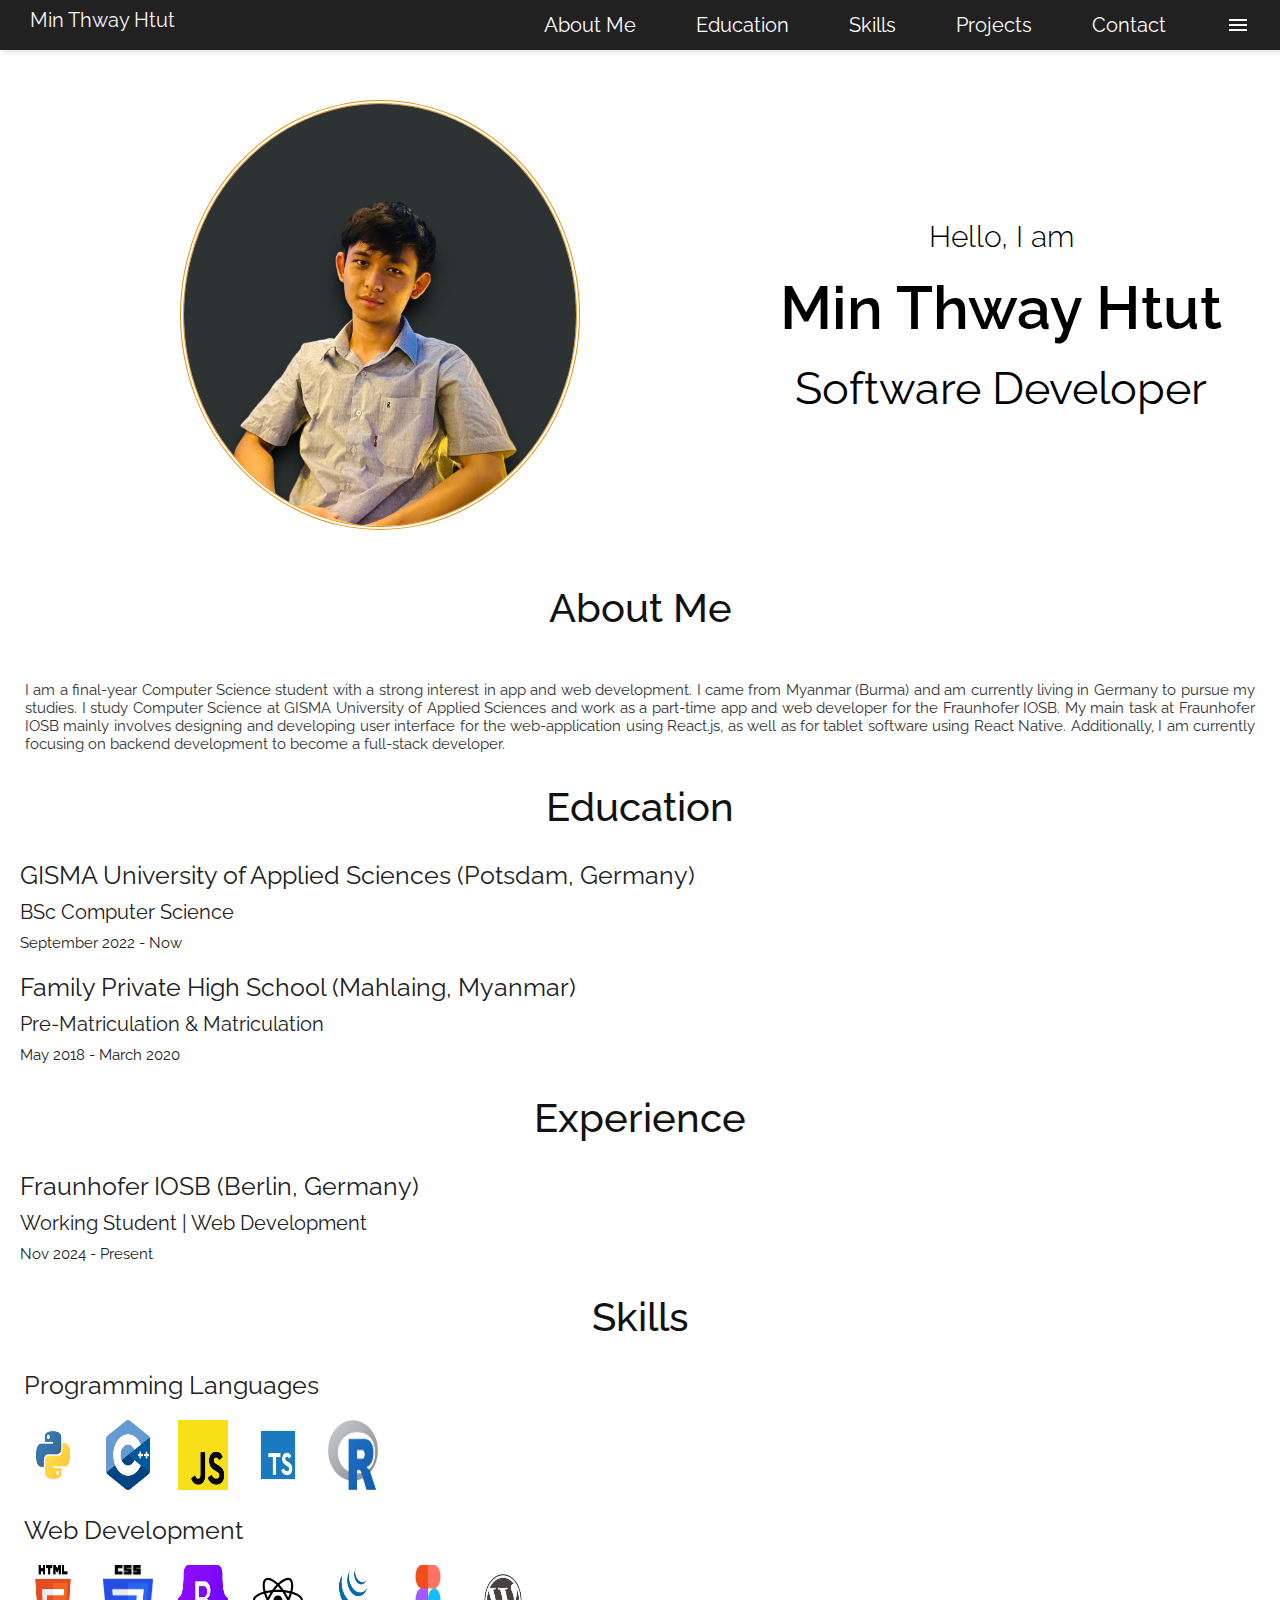
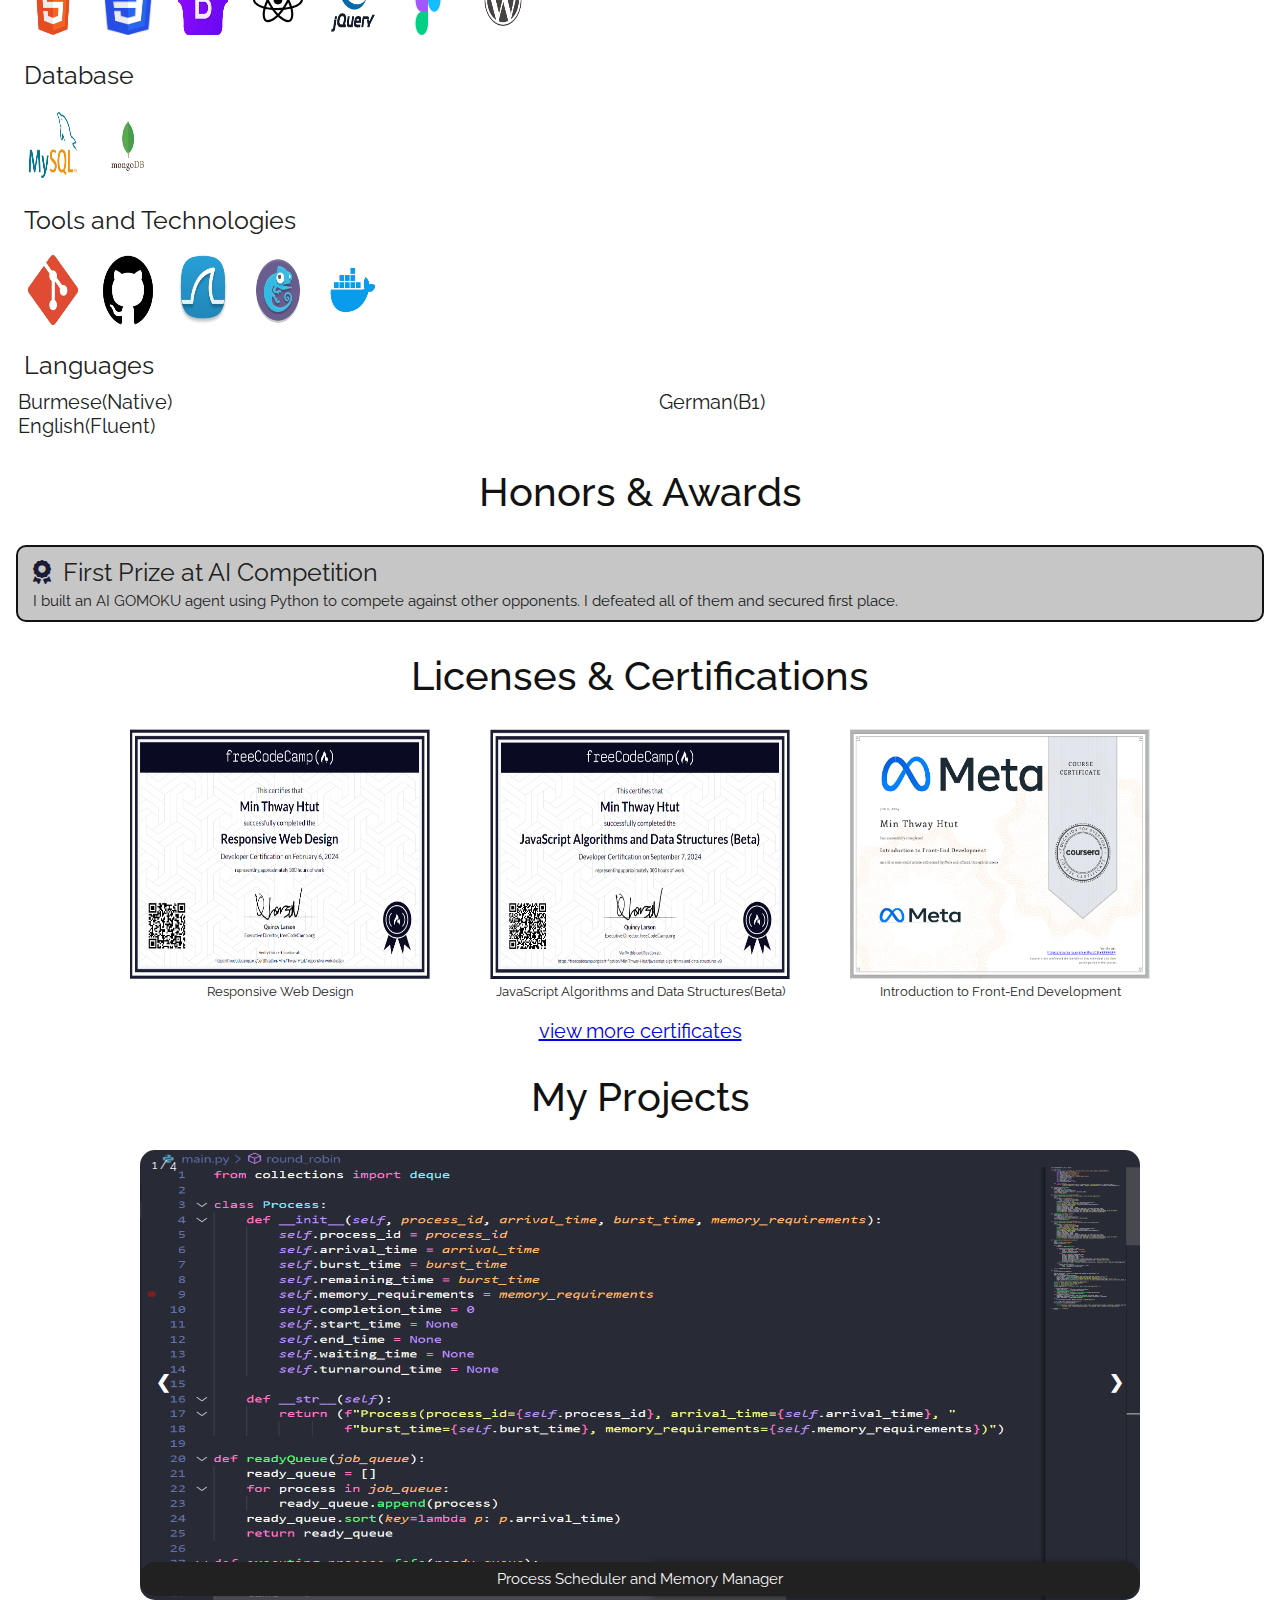
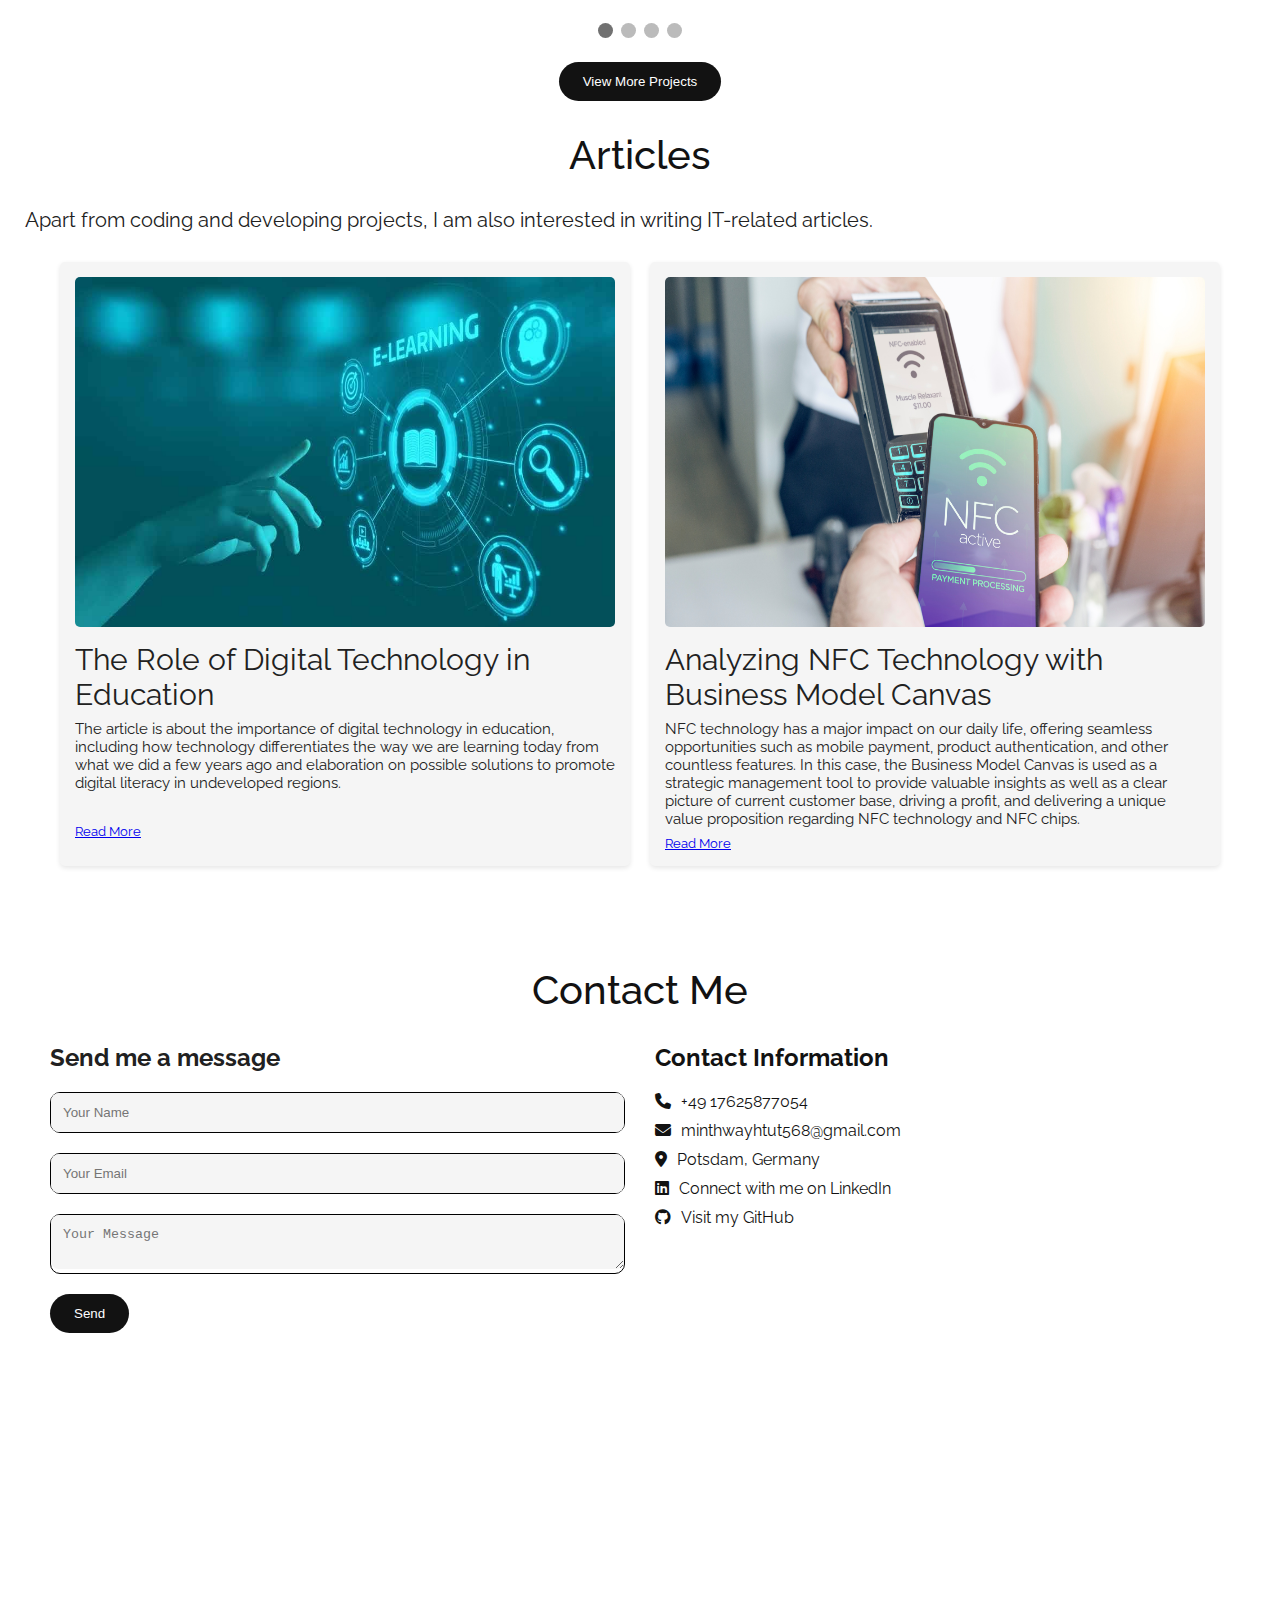
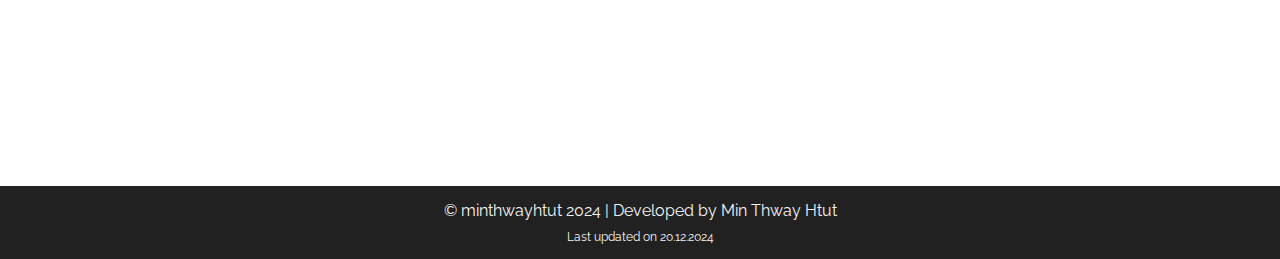
==== index.html @ f24125c3 "Major Update" ====
<!DOCTYPE html>
<html lang="en">
    <head>
        <meta charset="UTF-8">
        <meta name="viewport" content="width=device-width, initial-scale=1.0" />
        <title>Min Thway Htut's Portfolio</title>
        <link rel="preconnect" href="https://fonts.googleapis.com">
<link rel="preconnect" href="https://fonts.gstatic.com" crossorigin>
<link href="https://fonts.googleapis.com/css2?family=Raleway:ital,wght@0,100..900;1,100..900&display=swap" rel="stylesheet">
        <link rel="icon" type="image/x-icon" href="images/m-icon.png"/>
        <link rel="stylesheet" href="styles.css" />
        <link rel="stylesheet" href="https://cdnjs.cloudflare.com/ajax/libs/font-awesome/4.7.0/css/font-awesome.min.css">
</head>
        <link rel="stylesheet" type="text/css" href="https://cdnjs.cloudflare.com/ajax/libs/font-awesome/6.5.2/css/all.min.css">
    </head>
    <body>
        <nav>
            <ul class="sidebar">
                <li onclick=hideSidebar()><a href=""><svg xmlns="http://www.w3.org/2000/svg" height="26" viewBox="0 -960 960 960" width="26" fill="#fff"><path d="m256-200-56-56 224-224-224-224 56-56 224 224 224-224 56 56-224 224 224 224-56 56-224-224-224 224Z"/></svg></a></li>
                <li><a href="#about-me">About Me</a></li>
                <li><a href="#university">Education</a></li>
                <li><a href="#mySkills">Skills</a></li>
                <li><a href="#myProjects">Projects</a></li>
                <li><a href="#contact">Contact</a></li>
            </ul>

            <ul>
                <li><a href="">Min Thway Htut</a></li>
                <li class="hideOnMobile"><a href="#about-me">About Me</a></li>
                <li class="hideOnMobile"><a href="#university">Education</a></li>
                <li class="hideOnMobile"><a href="#mySkills">Skills</a></li>
                <li class="hideOnMobile"><a href="#myProjects">Projects</a></li>
                <li class="hideOnMobile"><a href="#contact">Contact</a></li>
                <li onclick="showSidebar()"><a href="#"><svg xmlns="http://www.w3.org/2000/svg" height="24px" viewBox="0 -960 960 960" width="24px" fill="#fff"><path d="M120-240v-80h720v80H120Zm0-200v-80h720v80H120Zm0-200v-80h720v80H120Z"/></svg></a></li>
            </ul>
        </nav>

      <div class="newIntroSection">
        <div class="intro-profile">
            <img src="images/min-thway-htut-profile-picture.jpg" alt="Profile Picture of Min Thway Htut"/>
        </div>
        <div class="intro-bio">
            <p id="first-line">Hello, I am</p>
            <br />
            <p id="my-name">Min Thway Htut</p>
            <br />
            <p id="who-am-i"> Software Developer</p>
        </div>
      </div>
     
      <div class="about-me-section">  
        <h2>About Me</h2>
        <p id="description">I am a final-year Computer Science student with a strong interest in app and web development. 
            I came from Myanmar (Burma) and am currently living in Germany to pursue my studies.
            I study Computer Science at GISMA University of Applied Sciences and work as a part-time app and web developer 
            for the Fraunhofer IOSB. My main task at Fraunhofer IOSB mainly involves designing and developing user interface for
            the web-application using React.js, as well as for tablet software using React Native. Additionally, I am currently
            focusing on backend development to become a full-stack developer. 

        </p>
      </div>

        <h2 id="university">Education</h2>
            <div class="university">GISMA University of Applied Sciences (Potsdam, Germany)</div>
        <div class="degree">BSc Computer Science</div>
        <div class="time">September 2022 - Now</div>


        <div class="university">Family Private High School (Mahlaing, Myanmar)</div>
        <div class="degree">Pre-Matriculation & Matriculation</div>
        <div class="time">May 2018 - March 2020</div>

               <h2>Experience</h2>
               <div class="university">Fraunhofer IOSB (Berlin, Germany)</div>
               <div class="degree">Working Student | Web Development</div>
               <div class="time">Nov 2024 - Present</div>
        <h2 id="mySkills">Skills</h2>

        <div class="skill-title">Programming Languages</div>
        <div class="skill">
            <ul>
                <img src="icons/python-icon.png" id="skill-icon"/>
                <img src="icons/cpp-icon.png" id="skill-icon" />
                <img src="icons/javaScript.png" id="skill-icon" />
                <img src="icons/Typescript-01.png" id="skill-icon" />
                <img src="icons/r.png" id="skill-icon" />
            </ul>
        </div>

        <div class="skill-title">Web Development</div>
        <div class="skill">
        <ul>
           <img src="icons/html-icon.png" id="skill-icon"/>
           <img src="icons/css-icon.png" id="skill-icon" />
           <img src="icons/bootstrap-icon.png" id="skill-icon" />
           <img src="icons/react.svg"id="skill-icon" />
           <img src="icons/jquery_vertical_logo_icon_169489.png" id="skill-icon" />
           <img src="icons/Figma-1-logo.png" id="skill-icon" />
           <img src="icons/wordpress-logo-wordpress-icon-transparent-free-png (1).webp" id="skill-icon" />
        </ul>
       </div>
    
       <div class="skill-title">Database</div>
       <div class="skill">
        <ul>
            <img src="icons/1280px-MySQL_logo.svg.png" id="skill-icon" />
            <img src="icons/Mongodb-PNG-Image-HD.png" id="skill-icon" />
        </ul>
       </div>

       <div class="skill-title">Tools and Technologies</div>
       <div class="skill">
        <ul>
            <img src="icons/git-icon.png" id="skill-icon"/>
            <img src="icons/25231.png" id="skill-icon" />
            <img src="icons/wireshark.png" id="skill-icon" />
            <img src="icons/gns3_94911.png" id="skill-icon" />
            <img src="icons/4373190_docker_logo_logos_icon.png" id="skill-icon"/>
        </ul>
       </div>


       <div class="skill-title">Languages</div>
       <div class="skill">
        <ul>
            <li>Burmese(Native)</li>
            <li>English(Fluent)</li>
            <li>German(B1)</li>
        </ul>
    </div>

    <h2 id="honors">Honors & Awards</h2>
    <div class="awards-border">
        <div class="awards">
            <i class="fa-solid fa-award" style="color: #1b1b35; width : 30px;"></i>
            <div class="award-title">First Prize at AI Competition</div>
        </div>
        <div class="award-description">I built an AI GOMOKU agent using Python to compete against other opponents. I defeated all of them and secured first place.</div>
    </div>

    <h2>Licenses & Certifications</h2>
    <div class="certifications">

        <div class="individual-certificate">
            <img src="certifications/fcc-frontend.png" alt="freeCodeCamp Frontend Certificate">
            <p id="description-certificate">Responsive Web Design</p>
        </div>

        <div class="individual-certificate">
            <img src="certifications/fcc-javaScript.png" alt="freeCodeCamp javaScript Certificate"/>
            <p id="description-certificate">JavaScript Algorithms  and Data Structures(Beta)</p>
        </div>

        <div class="individual-certificate">
            <img src="certifications/meta-frontend.png" alt="meta frontend develper"/>
            <p id="description-certificate">Introduction to Front-End Development</p>
        </div>
    </div>

    <p id="view-certificates"><a href="certificate.html">view more certificates</a></p>
    <h2 id="myProjects">My Projects</h2>

    <div class="slideshow-container">

        <!-- Full-width images with number and caption text -->
        <div class="mySlides fade">
          <div class="numbertext">1 / 4</div>
          <img src="images/cpu-scheduler.png" style="width:100%; height:450px; border-radius: 15px;">
          <div class="text"> Process Scheduler and Memory Manager</div>
        </div>
      
        <div class="mySlides fade">
          <div class="numbertext">2 / 4</div>
          <img src="images/image.png" style="width:100%; height: 450px; border-radius: 15px;">
          <div class="text">NutriLog</div>
        </div>
      
        <div class="mySlides fade">
          <div class="numbertext">3 / 4</div>
          <img src="images/cozycorner.png" style="width:100%; height: 450px; border-radius: 15px;">
          <div class="text">Restaurant Website(Front-end)</div>
        </div>

        <div class="mySlides fade">
            <div class="numbertext">4 / 4</div>
            <img src="images/datapipeline.png" style="width:100%; height: 450px; border-radius: 15px;">
            <div class="text">Machine Learning Pipeline (Python)</div>
          </div>
      
      
        <!-- Next and previous buttons -->
        <a class="prev" onclick="plusSlides(-1)">&#10094;</a>
        <a class="next" onclick="plusSlides(1)">&#10095;</a>
      </div>
      <br>
      
      <!-- The dots/circles -->
      <div style="text-align:center">
        <span class="dot" onclick="currentSlide(1)"></span>
        <span class="dot" onclick="currentSlide(2)"></span>
        <span class="dot" onclick="currentSlide(3)"></span>
        <span class="dot" onclick="currentSlide(4)"></span>
      </div>

      <button id="project-button"><a href="project.html">View More Projects</a></button>

      <h2>Articles</h2>
      <div class="article-section-description">Apart from coding and developing projects, I am also interested in writing IT-related articles.
      </div>
      <div class="article-section">
        <div class="article">
            <img src="images/article-one.jpeg" alt="The Role of Digital Technology" />
            <div class="article-title">The Role of Digital Technology in Education</div>
            <div class="article-description">The article is about the importance of digital technology in education, including how technology differentiates the way we are learning today from what we did
                a few years ago and elaboration on possible solutions to promote digital literacy in undeveloped regions. </div>
             <br>
                <div class="read-more"><a href="articles.html">Read More</a></div>
            </div>
        <div class="article">
            <img src="images/nfc.webp" alt="NFC" />
            <div class="article-title">Analyzing NFC Technology with Business Model Canvas</div>
            <div class="article-description">NFC technology has a major impact on our daily life, offering seamless
                opportunities such as mobile payment, product authentication, and other countless features.
                In this case, the Business Model Canvas is used as a strategic management tool to provide
                valuable insights as well as a clear picture of current customer base, driving a profit, and
                delivering a unique value proposition regarding NFC technology and NFC chips.</div>
            <div class="read-more"><a href="article-two.html">Read More</a></div>
        </div>
      </div>
        <section class="contactUs">
        <div class="contactMe" id="contact">
            <h2 class="clear" id="clear">Contact Me</h2>
            <div class="contact-wrapper">
                <div class="contact-form">
                    <h3>Send me a message</h3>
                    <form method="POST" action="https://formsubmit.co/minthwayhtut568@gmail.com">
                        <div class="form-group">
                            <input type="text" name="name" placeholder="Your Name">
                        </div>
                        <div class="form-group">
                            <input type="email" name="name" placeholder="Your Email">
                        </div>
                        <div class="form-group">
                            <textarea name="message" placeholder="Your Message"></textarea>
                        </div>
                        <button href="mailto: minthwayhtut568@gmail.com" type="button submit">Send</button>
                    </form>
                </div>


                <div class="contact-info">
                    <h3>Contact Information</h3>
                    <p><li class="fas fa-phone"></li><a href="tel:+4917625877054">+49 17625877054</a></p>
                    <p class="social-links"><li class="fas fa-envelope"></li><a  href="mailto:minthwayhtut568@gmail.com">minthwayhtut568@gmail.com</a></p>
                    <p class="social-links"><li class="fas fa-map-marker-alt"></li><a>Potsdam, Germany</a></p>
                    <p class="social-links"><li class="fab fa-linkedin"></li><a href="https://www.linkedin.com/in/min-thway-htut-42ab91278/">Connect with me on LinkedIn</a></p>
                    <p class="social-links"><li class="fab fa-github"></li><a href="https://github.com/Min-Thway-Htut">Visit my GitHub</a></p>
                </div>
            </div>
        </div>
    </section>

    <script src="script.js"></script>
    </body>

    <footer class="footer">
        <p>&copy; minthwayhtut 2024 | Developed by Min Thway Htut</p>
        <p id="last-update">Last updated on 20.12.2024</p>
    </footer>  

</html>
---- styles.css ----
@import url('https://fonts.googleapis.com/css2?family=DynaPuff:wght@400..700&family=Fontdiner+Swanky&family=Urbanist:ital,wght@0,100..900;1,100..900&display=swap');
*{
    box-sizing: border-box;
    margin: 0;
    padding: 0;
}
body{
    background-color: #fff;
    min-height: 100vh;
    font-family: "Raleway", serif;
    font-optical-sizing: auto;
    padding: 0;
    width: 100%;
    min-height: 100vh;
    justify-content: center;
    align-items: center;
}
h1{
    font-size: 50px;
    color: #121212;
    font-family: "Raleway", serif;
    font-optical-sizing: auto;
    text-align: center;
    margin-top: 50px;
}

h2{
    text-align: center;
    margin-top: 30px;
    margin-bottom: 30px;
    font-family: "Raleway", serif;
    font-optical-sizing: auto;
    font-size: 40px;
    color: #121212;
    font-weight: 500;
}

.newIntroSection{
    display: flex;
    align-items: center;
    margin: 30px;
    
    @media (max-width: 800px) {
        display: block;
    }
    
}
#first-line{
    text-align: center;
    font-weight: 300;
    font-size: 30px;
}
#my-name{
    font-size: 60px;
    font-weight: 600;
    @media(max-width: 800px){
        font-size: 40px;
        text-align: center;
    }
}
#who-am-i{
    text-align: center;
    font-size: 45px;
    @media(max-width: 800px){
        font-size: 35px;
    }
}
.intro-profile{
    margin-top: 20px;
    margin-bottom: 20px;
    margin-left: 150px;
    margin-right: 100px;
    @media(max-width: 900px){
        margin: auto;
    }
}
.intro-profile img{
    width: 400px;
    border-radius: 50%;
    border-style: double;
    border-width: 4px;
    border-color: #e89211;
    @media (max-width: 900px){
        display: block;
        margin-left: auto;
        margin-right: auto;
        width: 200px;
        margin-bottom: 10px;
    }
}
.intro-bio{
    margin-left: 100px;
    @media (max-width: 900px){
        margin: auto;
    }
}
#description{
    font-size: 15px;
    font-weight: 400;
    text-align: center;
}
div.university{
    font-size: 25px;
    margin-top: 10px;
    margin-bottom: 10px;
    margin-left: 20px;
    color: #212121;
}

div.skill-title{
    font-size: 25px;
    margin-top: 10px;
    margin-bottom: 10px;
    margin-left: 24px;
    color: #212121;
}


div.skill{
    font-size: 20px;
    color: #212121;
    margin-top: 10px;
    margin-left: 18px;
}

div.degree{
    font-size:20px;
    color: #212121;
    margin-bottom: 10px;
    margin-left: 20px;
}

div.time{
    margin-left: 20px;
    font-size: 15px;
    margin-bottom: 20px;
    color: #212121;
}

div.projects{
    border: 2px solid #000000;
}

div.projects:hover{
    border: 2px solid #777;
}

div.desc {
    padding: 15px;
    text-align: center;
    color: rgb(0, 0, 0);
    background-color: #b49c25;
}

.my-projects{
    padding: 0 6px;
    float: left;
    width: 30%;
}

.slideshow-container {
    max-width: 1000px;
    position: relative;
    margin: auto;
  }
  
  /* Hide the images by default */
  .mySlides {
    display: none;
  }
  
  /* Next & previous buttons */
  .prev, .next {
    cursor: pointer;
    position: absolute;
    top: 50%;
    width: auto;
    margin-top: -22px;
    padding: 16px;
    color: white;
    font-weight: bold;
    font-size: 18px;
    transition: 0.6s ease;
    border-radius: 0 3px 3px 0;
    user-select: none;
  }
  
  /* Position the "next button" to the right */
  .next {
    right: 0;
    border-radius: 3px 0 0 3px;
  }
  
  /* On hover, add a black background color with a little bit see-through */
  .prev:hover, .next:hover {
    background-color: rgba(0,0,0,0.8);
  }
  
  /* Caption text */
  .text {
    color: #f5f5f5;
    background-color: #212121;
    font-size: 15px;
    padding: 8px 12px;
    position: absolute;
    bottom: 8px;
    width: 100%;
    text-align: center;
    border-radius: 15px;
  }

  #developer{
    font-size: 14px;
    color:#909090;
    margin-top: 2px;
    margin-bottom: 2px;
  }
  #last-update{
    font-size: 12px;
    color: #f5f5f5;
    margin-top: 10px;
  }

  

  .awards-border{
    border: 2px solid #121212;
    background-color: #c6c6c6;
    border-radius: 10px;
    margin-left: 16px;
    margin-right: 16px;
  }
  .awards{
    display: flex;
    align-items: center;
    margin-top: 10px;
  }

  .awards i{
    color: #212121;
    font-size: 24px; /* Adjust the size of the icon */
    margin-left: 15px;
  }

  .award-title{
    font-size: 25px;
    color: #212121;
  }

  .award-description{
    font-size: 15px;
    color: #212121;
    margin-left: 15px;
    margin-top: 5px;
    margin-bottom: 10px;
  }
  
  /* Number text (1/3 etc) */
  .numbertext {
    color: #f2f2f2;
    font-size: 12px;
    padding: 8px 12px;
    position: absolute;
    top: 0;
  }
  
  /* The dots/bullets/indicators */
  .dot {
    cursor: pointer;
    height: 15px;
    width: 15px;
    margin: 0 2px;
    background-color: #bbb;
    border-radius: 50%;
    display: inline-block;
    transition: background-color 0.6s ease;
  }
  
  .active, .dot:hover {
    background-color: #717171;
  }
  
  /* Fading animation */
  .fade {
    animation-name: fade;
    animation-duration: 1.5s;
  }
  
  @keyframes fade {
    from {opacity: .4}
    to {opacity: 1}
  }


.Projects{
    width: 80%;
    margin: 0 auto;
    text-align: center;
}

.project-card {
    display: inline-block;
    width: 30%;
    background-color: #f1e6c5;
    margin-left: 30px;
    margin-bottom: 15px;
    border-radius: 8px;
    padding: 10px;
    box-shadow: 0 2px 4px rgba(0,0,0,0.1);
}

.project-image {
    width: 100%;
    height: 150px;
    background-color: #000;
    margin-bottom: 10px;
    border-radius: 8px;
}

.project-image img {
    width: 100%;
    height: 100%;
    object-fit: cover;
    border-radius: 8px;
    border: solid 1px black;
}

#description{
    text-align:justify;
    margin-top: 50px;
    margin-left: 25px;
    margin-right: 25px;
    color: #333333;
}

nav{
    background-color: #212121;
    box-shadow: 3px 3px 5px rgba(0,0,0,0.1);
}
nav ul{
    width: 100%;
    list-style: none;
    display: flex;
    justify-content: flex-end;
    align-items: center;
}
nav li{
    height: 50px;
}

nav a{
    height: 100%;
    padding: 0 30px;
    text-decoration: none;
    display: flex;
    align-items: center;
    color: #fff;
    font-size: 20px;
}

nav a:hover{
    color: #f5f5f5;
    transform: translateY(-5px);
}

nav li:first-child{
    margin-right: auto;
}

.certifications{
    display: flex;
    margin-left: 100px;
    margin-right: 100px;
}

.certifications div{
    display: block;
    margin-left: auto;
    margin-right: auto;
}

.individual-certificate{
    padding: 0;
}
.individual-certificate img{
    display: block;
    margin-left: auto;
    margin-right: auto;
    width:300px;
    height: 250px;
}

#description-certificate{
    color: #212121;
    text-align: center;
    margin-top: 5px;
    margin-bottom: 10px;
    font-size: 13px;
}

@media (max-width: 1100px){
   .certifications{
    display: block;
    margin-left: auto;
    margin-right: auto;
   }
   #description-certificate{
    margin-top: 5px;
    margin-bottom: 20px;
    font-size: 14px;
   }
}

.article-section-description{
    color: #212121;
    margin-left: 25px;
    margin-right: 25px;
    margin-bottom: 10px;
    font-size: 20px;
}

.article-section{
    display: grid;
    grid-template-columns: repeat(auto-fit, minmax(250px, 1fr)); 
    gap: 20px;
    padding: 20px;
    max-width: 1200px;
    margin: 0 auto;
}

.article-title{
    font-size: 30px;
    color: #212121;
}
.article-description{
    font-size: 15px;
    color: #212121;
    margin-top: 8px;
    margin-bottom: 8px;
}
.read-more{
    font-size: 13px;
    color: #212121;
    margin-top: 5px;
    text-decoration: underline;
}
.read-more:hover{
    color: red;
    text-decoration: underline;
}
.article{
    border-radius: 5px;
    padding: 15px;
    background-color: #f5f5f5;
    box-shadow: 0 2px 5px rgba(0, 0, 0, 0.1) ;
    transition: tranform 0.3s ease, box-shadow 0.3s ease;
}


.article img {
    width: 100%;
    height: 350px;
    display: block;
    margin-bottom: 15px;
    border-radius: 5px;
}

.article h2 {
    font-size: 1.2em;
    margin-bottom: 10px;
    color: #333;
}
.sidebar{
    position:fixed;
    top: 0;
    right: 0;
    height: 100vh;
    width: 250px;
    z-index: 999;
    background-color: #121212;
    backdrop-filter: blur(10px);
    box-shadow: -10px 0 10px rgba(0,0,0,0.1);
    display: none;
    flex-direction: column;
    align-items: flex-start;
    justify-content: flex-start;
}
.sidebar li{
    width: 100%;
}
.sidebar a{
    width: 100%;
}
.menu-button{
    display: none;
}
.skill ul{
    list-style-type: none;
    column-count: 2;
}

.contactUs{
    min-height: 100vh;
    background-color: #fff;
    padding: 50px;
    text-align: center;
}

.container{
    max-width: 800px;
    margin: 0 auto;
}

.container h2{
    font-size: 36px;
    margin-bottom: 40px;
    color: #121212;
}

.contact-wrapper{
    display: grid;
    grid-template-columns: repeat(2, 1fr);
    grid-gap: 30px;
}

.contact-form{
    text-align: left;
}

.contact-form h3{
    font-size: 24px;
    margin-bottom: 20px;
    color: #212121;
}
.form-group{
    margin-bottom: 20px;
    border: 1px solid black;
    border-radius: 10px;
}

input, textarea{
    width: 100%;
    padding: 12px;
    border-radius: 8px;
    border: none;
    background-color: #f5f5f5;
    color: #121212;
}
input:focus,
textarea:focus{
    outline: none;
}

button{
    display: inline-block;
    padding: 12px 24px;
    background-color: #121212;
    color: #fff;
    border: none;
    border-radius: 20px;
    cursor: pointer;
}

#skill-icon{
    width: 50px;
    height: 70px; 
    margin: 10px;
    transition: transform 0.3s ease;
}
#skill-icon:hover{
    transform: scale(1.5);
}

#project-button{
    display: block;
    margin-left:auto;
    margin-right:auto;
    margin-top: 20px;
}

#project-button a{
    text-decoration: none;
    color: #fff;
}

#project-button a:hover{
    color: none;
}

#button-project{
    display: block;
    margin-left: auto;
    margin-right: auto;
}


#button-project a{
    color: #121212;
    text-decoration: none;
}



.contact-info a{
    text-decoration: none;
    color: #121212;
}

.contact-info a:hover{
    text-decoration: none;
}

.footer{
    background-color: #212121;
    padding-top: 15px;
    padding-bottom: 15px;
}
.footer p{
    text-align: center;
    color: #f5f5f5;
}
button:hover{
    background-color: #6c6c6c;
}
.contact-info{
    text-align: left;
    list-style-type: none;
    padding: 0;
    margin: 0;
}

.certificate{
    display: grid;
    grid-template-columns: repeat(3, 1fr);
    gap: 20px;
    padding: 20px;
}
.my-certificate{
    background-color: #fff;
    border: 1px solid #ddd;
    padding: 10px;
    border-radius: 8px;
    transition: transform 0.3s ease;
}
.my-certificate:hover{
    transform: scale(1.05);
}

.my-certificate img{
    width:100%;
    height: auto;
    border-radius: 5px;
}

#view-certificates{
    text-align: center;
    margin-top: 10px;
    font-size: 20px;
    text-decoration: none;
}

@media (max-width: 768px){
    .certificate{
        grid-template-columns: repeat(2,1fr);
    }
}

@media (max-width: 480px){
    .certificate{
        grid-template-columns: 1fr;
    }
    .my-certificate{
        margin-right: 15px;
    }
}
.social-links{
    list-style-type: none;
}
.social-links p{
    text-decoration: none;
    color: inherit;
}
.contact-info h3{
    font-size: 24px;
    margin-bottom: 20px;
    color: #121212;
}
.contact-info p{
    margin-bottom: 10px;
    color: #121212;
}
.contact-info li{
    color: #121212;
    margin-right: 10px;
}


h2.clear{
    clear: both;
}


.slide-in-bottom {
    position: relative;
    animation: slideInBottom 2s ease-out;
}

.article-container{
    margin-top: 20px;
    margin-bottom: 20px;
}
.article-content{
    font-size: 1rem;
    color: #121212;
    margin-top: 20px;
    margin-bottom: 20px;
    margin-left: 50px;
    margin-right: 50px;
}
.article-container img{
    max-width: 100%;
    display: block;
    margin-left: auto;
    margin-right: auto;
    margin-top: 10px;
    margin-bottom: 10px;
    width: 800px;
    height: 300px;
}
.second-article-title{
    font-size: 35px;
    color: #121212;
    text-align: center;
}
.author{
    color: #121212;
    text-align: center;
    font-size: 15px;
}
@keyframes slideInBottom {
    from {
        transform: translateY(100%);
        opacity: 0;
    }
    to {
        transform: translateY(0);
        opacity: 1;
    }
}

.slide-in-left{
    font-family: "Raleway", serif;
    font-optical-sizing: auto;
    position: relative;
    animation: slideInLeft 2s ease-out;
}

@keyframes slideInLeft{
    from {
        transform: translateX(-100%);
        opacity: 0;
    }
    to {
        transform: translateX(0);
        opacity: 1;
    }
}


@media(max-width: 800px){
    .awards{
        margin-bottom: 18px;
        margin-left: 13px;
    }
    .award-description{
        margin-left: 27px;
        margin-right: 18px;
    }
    .slideshow-container{
        position: relative;
        margin-left: 15px;
        margin-right: 15px;
    }
}
@media(max-width: 800px){
    .project-card{
        display: inline-block;
        width: 90%;
        margin-left: none;
        margin-right: none;
        border: 1px solid #303030;
    }
}

@media(max-width: 800px){
    .hideOnMobile{
        display: none;
    }
    .menu-button{
        display: block;
    }
}
@media(max-width: 400px){
    .sidebar{
        width: 100%;
    }
}
@media(max-width: 600px){
    .article-container img{
        width: 400px;
        display: block;
        margin-left: auto;
        margin-right: auto;
    }
}
@media only screen and (max-width: 700px){
    .my-projects{
        width: 49.9999%;
        margin: 6px 0;
    }
}

@media only screen and (max-width: 500px) {
    .my-projects {
      width: 100%;
    }
}

@media screen and(max-width: 768px){
    .container{
        padding: 20px;
    }
    .contact-wrapper{
        grid-template-columns: 1fr;
    }
}
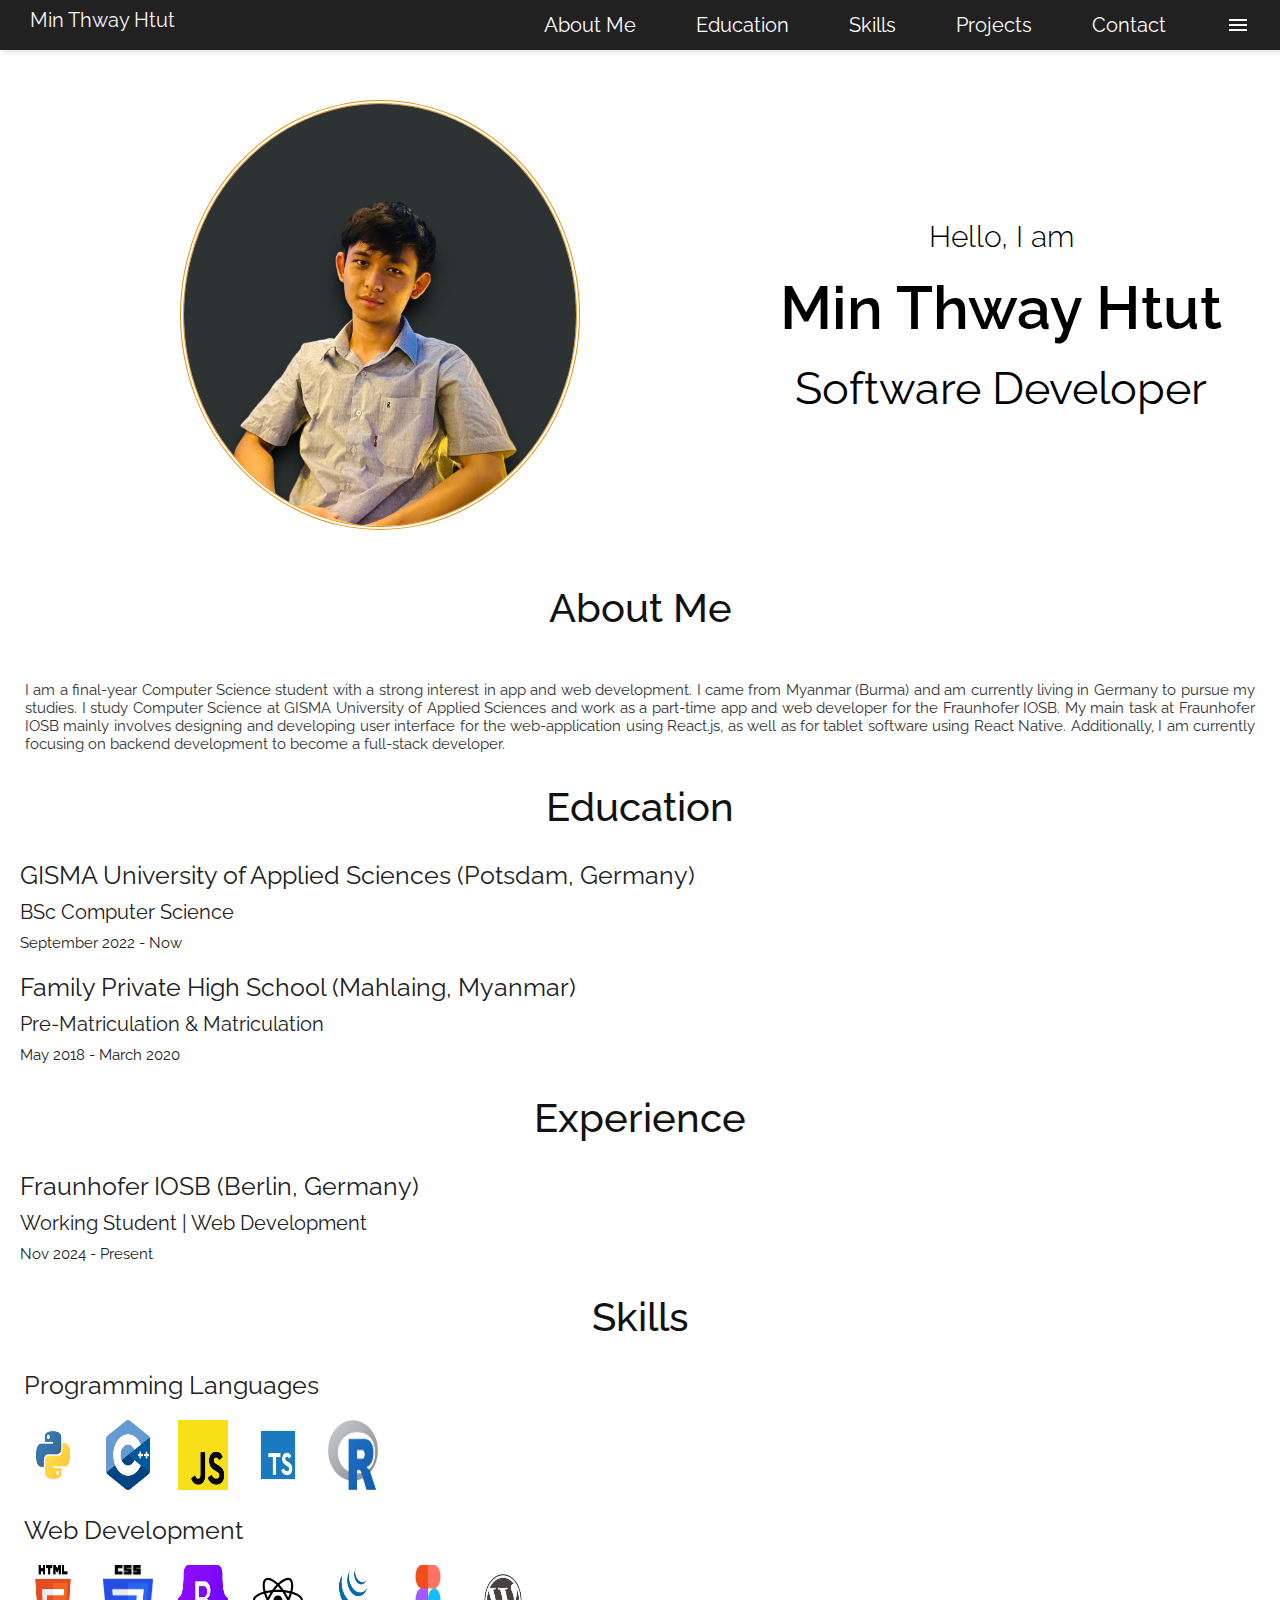
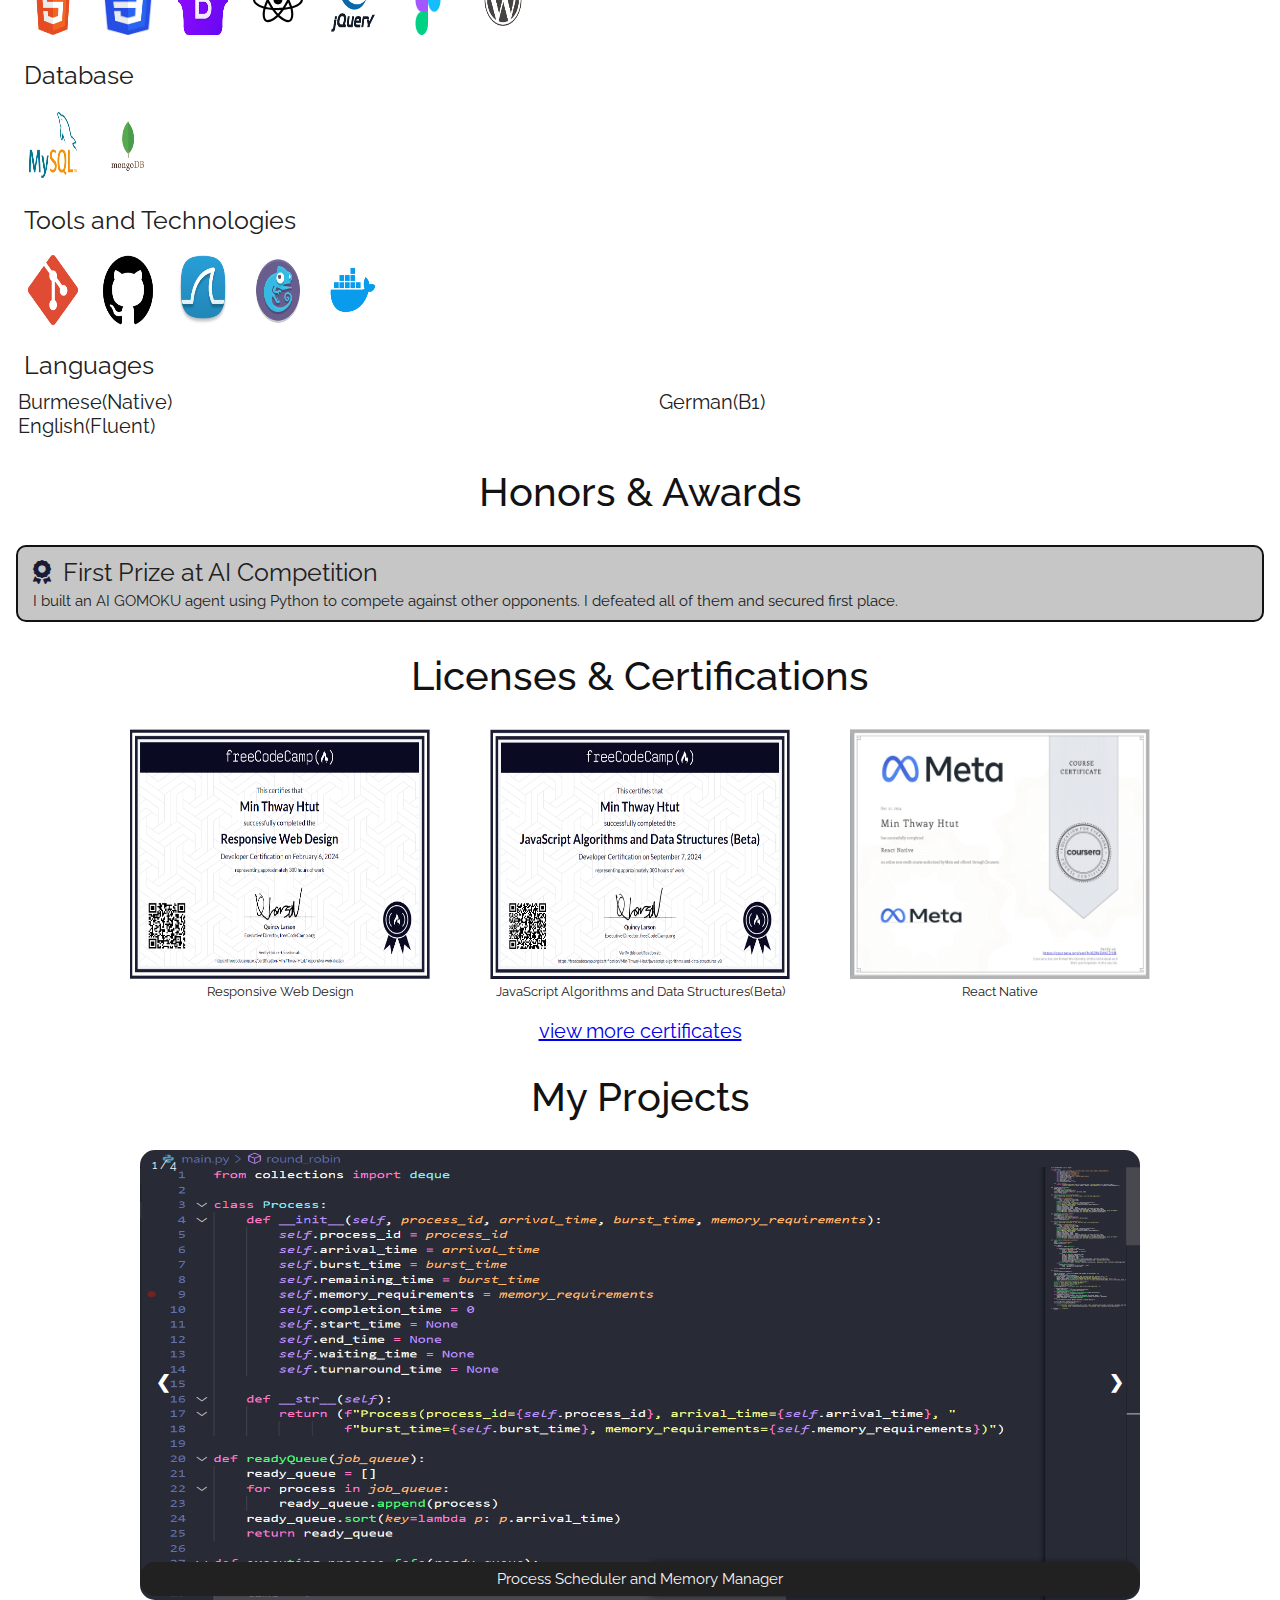
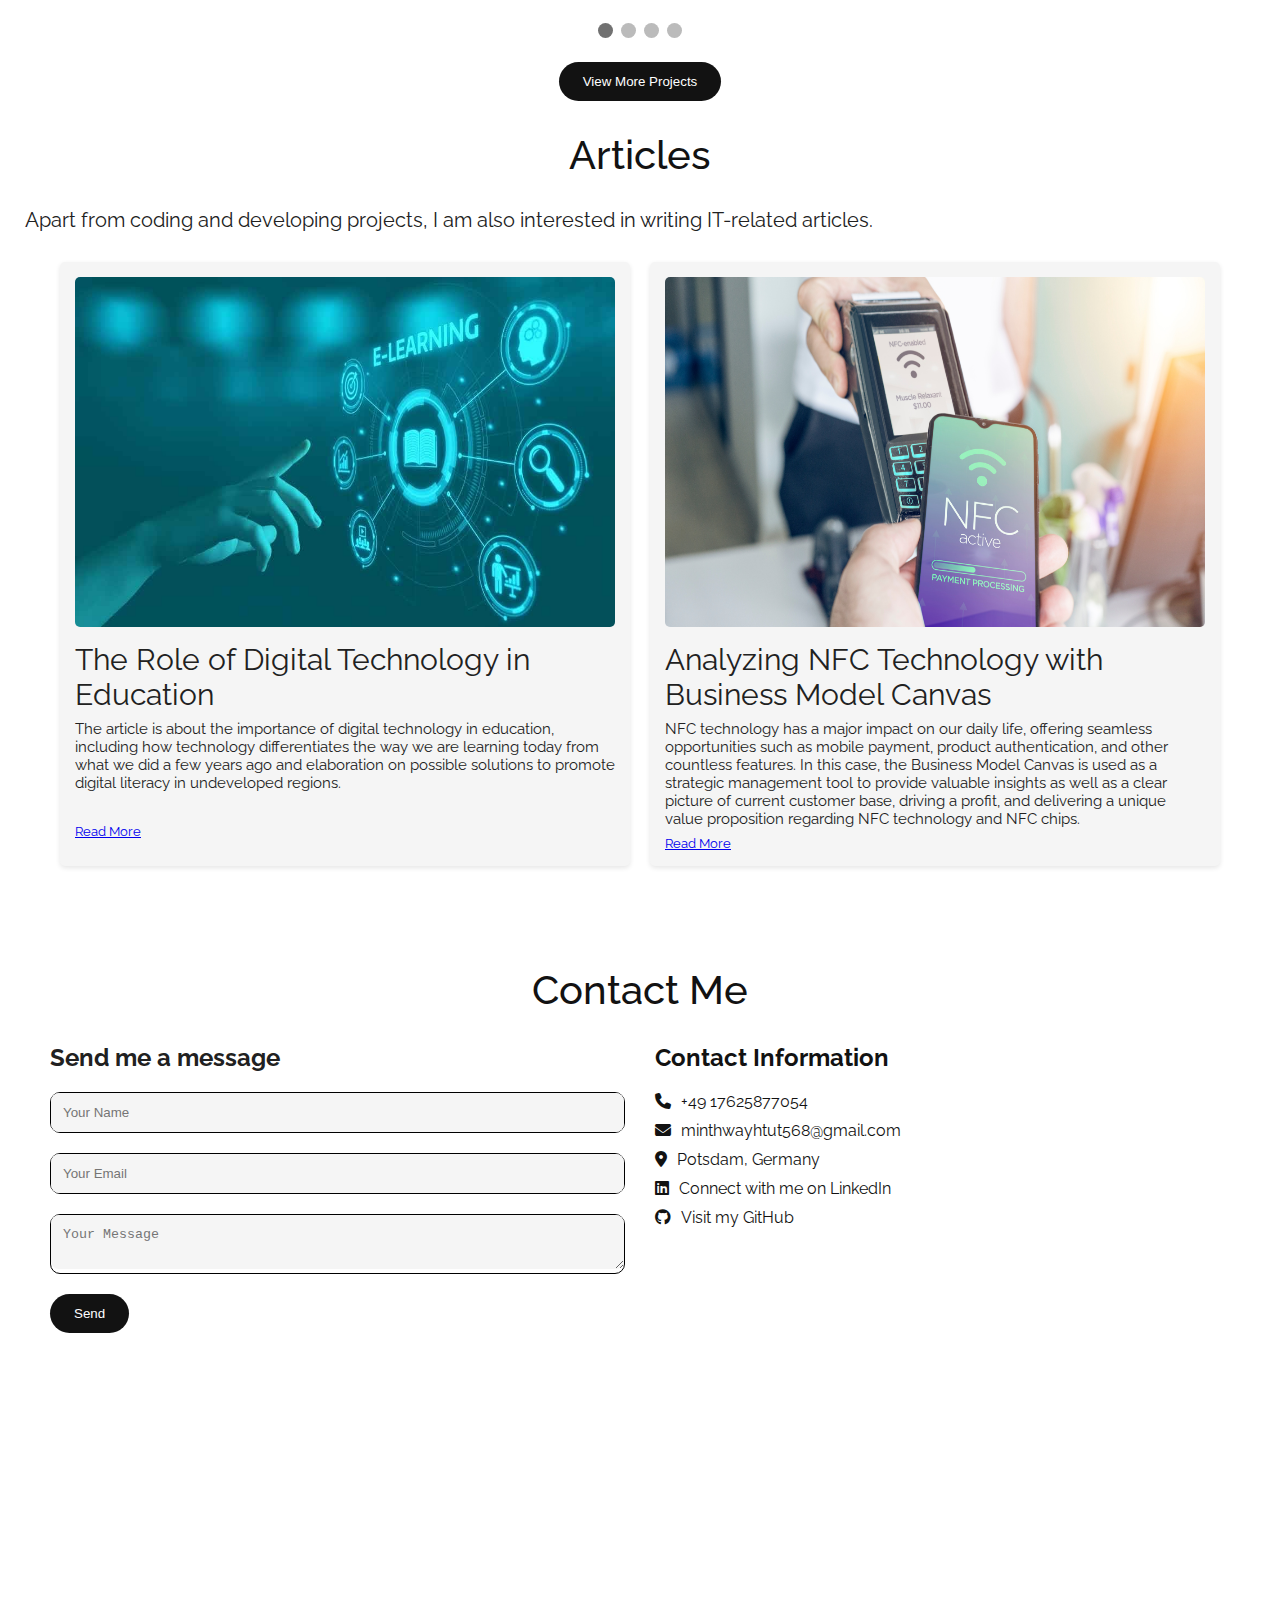
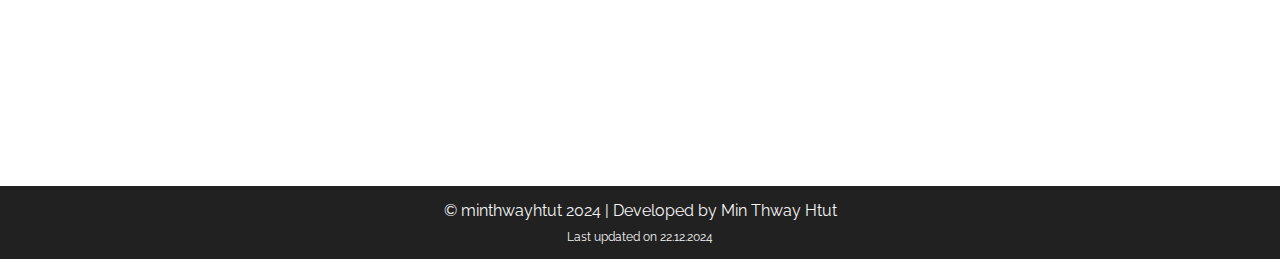
==== commit 3d59b12d: "Adding new certificate and updating new date" ====
--- a/index.html
+++ b/index.html
@@ -4,9 +4,9 @@
         <meta charset="UTF-8">
         <meta name="viewport" content="width=device-width, initial-scale=1.0" />
         <title>Min Thway Htut's Portfolio</title>
-        <link rel="preconnect" href="https://fonts.googleapis.com">
+      <link rel="preconnect" href="https://fonts.googleapis.com">
 <link rel="preconnect" href="https://fonts.gstatic.com" crossorigin>
-<link href="https://fonts.googleapis.com/css2?family=Raleway:ital,wght@0,100..900;1,100..900&display=swap" rel="stylesheet">
+<link href="https://fonts.googleapis.com/css2?family=Raleway:ital,wght@0,100..900;1,100..900&display=swap" rel="stylesheet">  
         <link rel="icon" type="image/x-icon" href="images/m-icon.png"/>
         <link rel="stylesheet" href="styles.css" />
         <link rel="stylesheet" href="https://cdnjs.cloudflare.com/ajax/libs/font-awesome/4.7.0/css/font-awesome.min.css">
@@ -152,8 +152,8 @@
         </div>
 
         <div class="individual-certificate">
-            <img src="certifications/meta-frontend.png" alt="meta frontend develper"/>
-            <p id="description-certificate">Introduction to Front-End Development</p>
+            <img src="certifications/react-native.png" alt="meta react native"/>
+            <p id="description-certificate">React Native</p>
         </div>
     </div>
 
@@ -265,7 +265,7 @@
 
     <footer class="footer">
         <p>&copy; minthwayhtut 2024 | Developed by Min Thway Htut</p>
-        <p id="last-update">Last updated on 20.12.2024</p>
+        <p id="last-update">Last updated on 22.12.2024</p>
     </footer>  
 
 </html>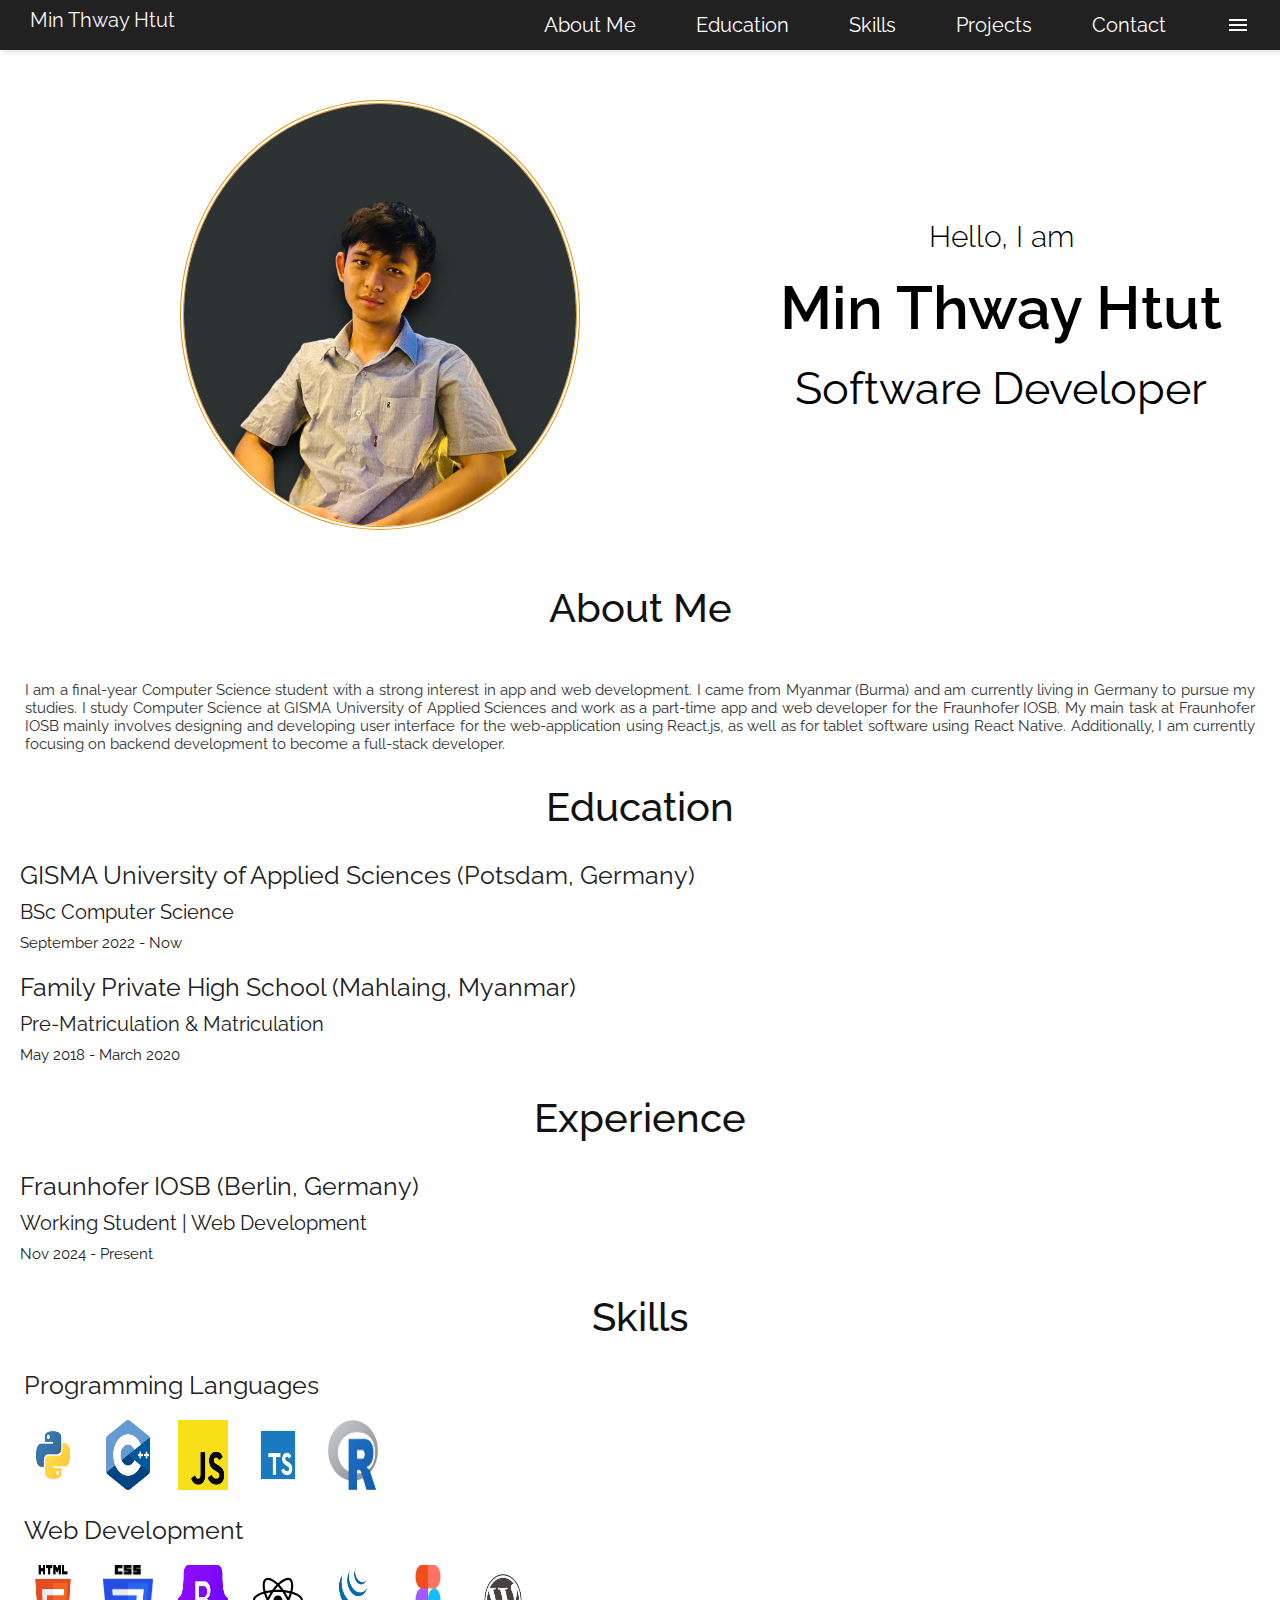
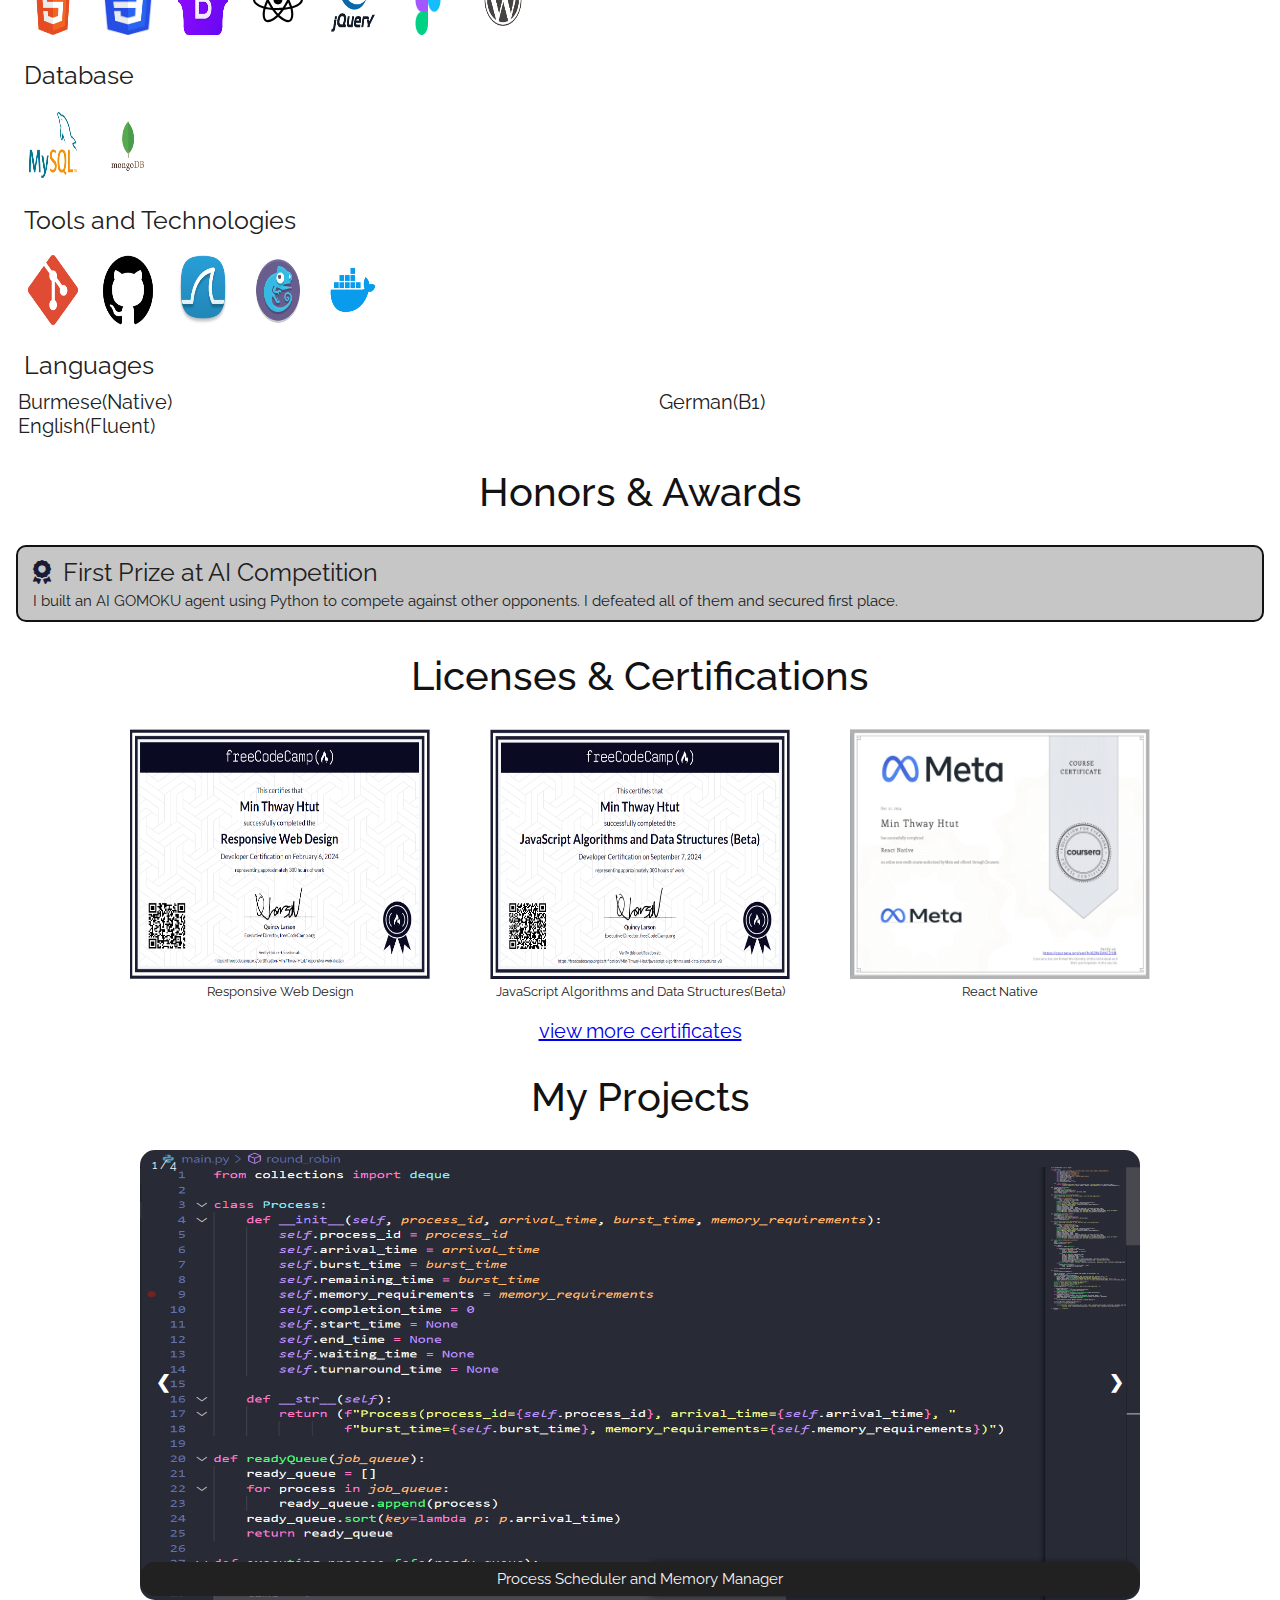
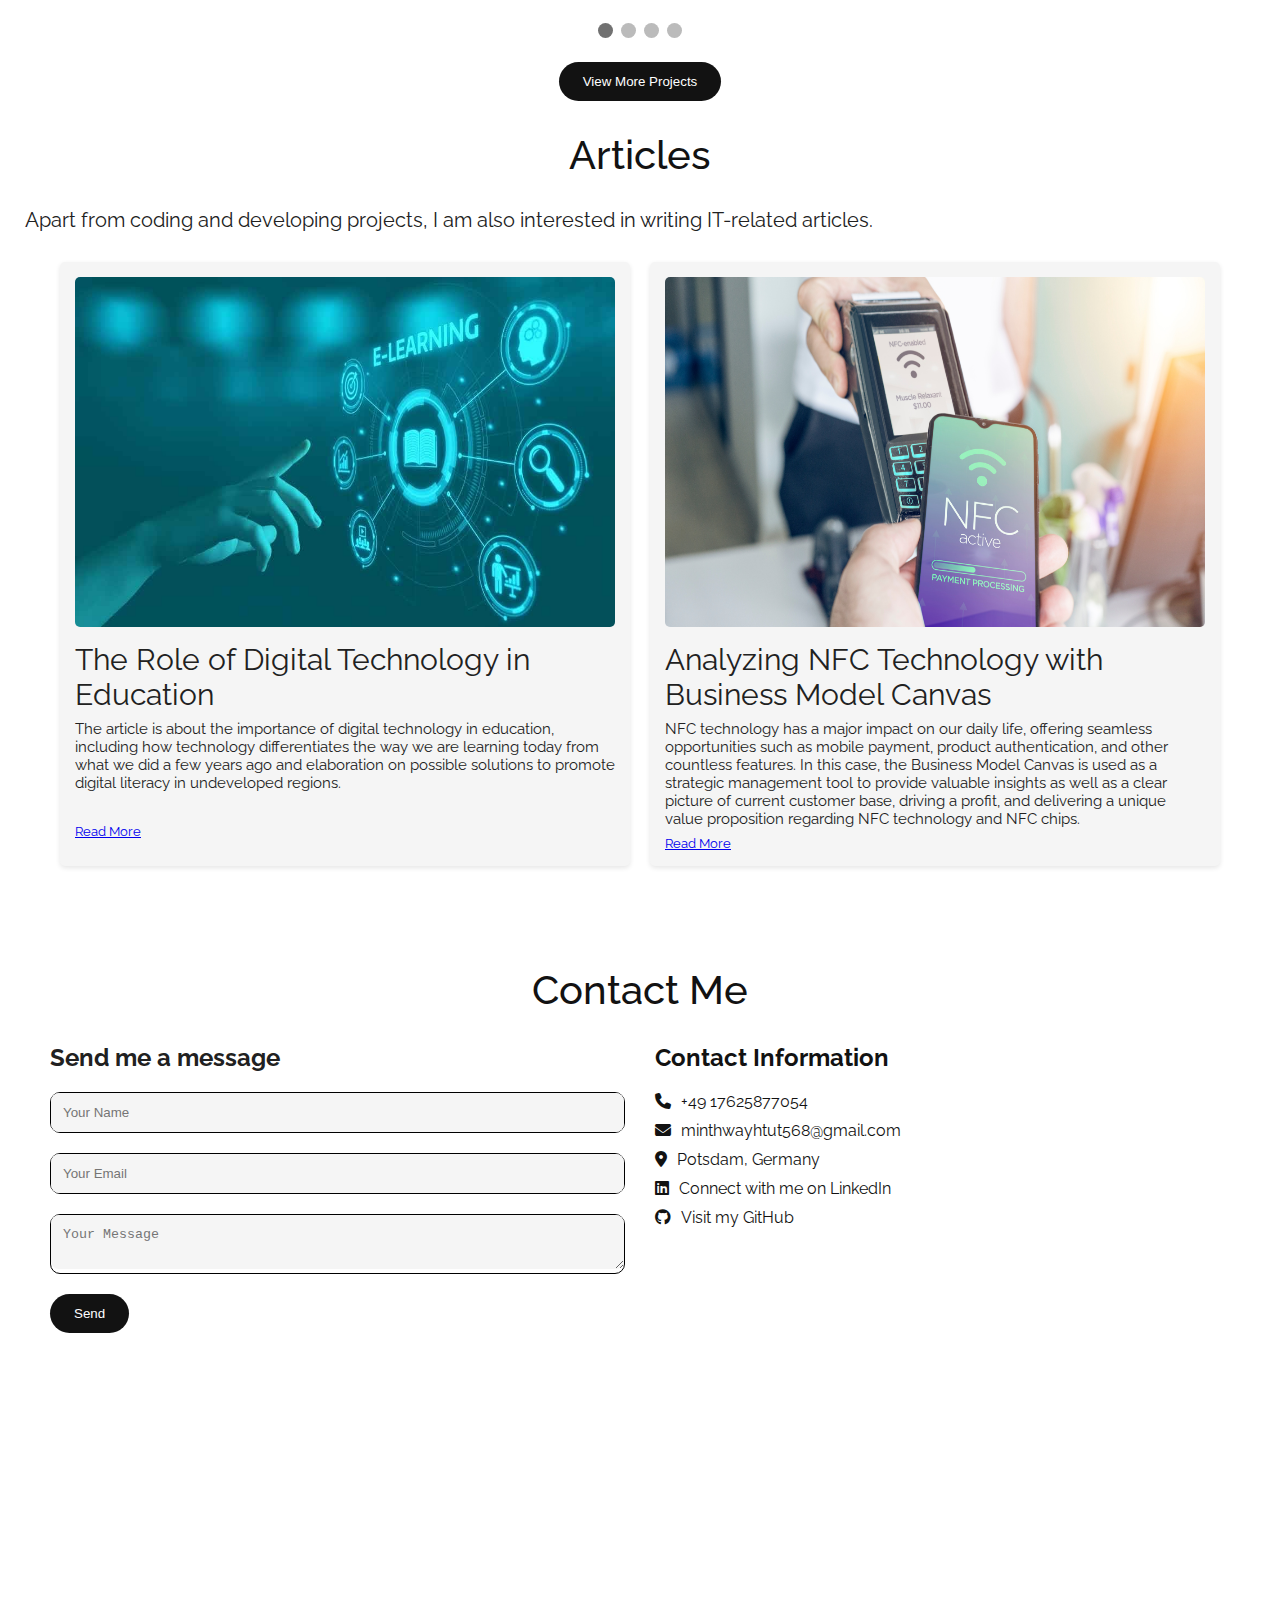
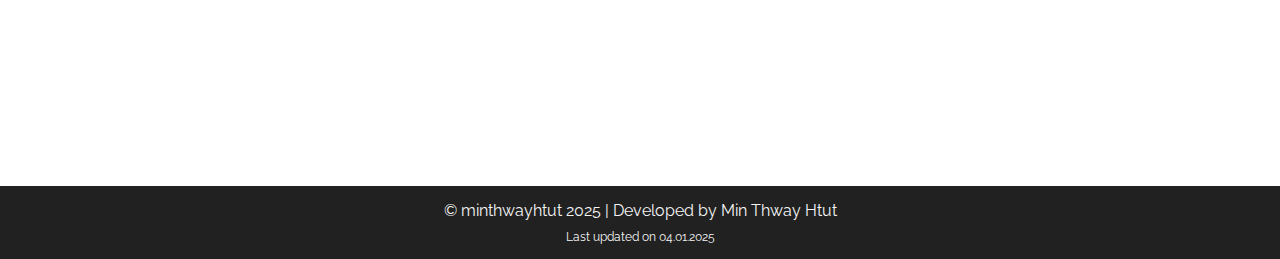
==== commit e11f6735: "Changing the date of web page" ====
--- a/index.html
+++ b/index.html
@@ -264,8 +264,8 @@
     </body>
 
     <footer class="footer">
-        <p>&copy; minthwayhtut 2024 | Developed by Min Thway Htut</p>
-        <p id="last-update">Last updated on 22.12.2024</p>
+        <p>&copy; minthwayhtut 2025 | Developed by Min Thway Htut</p>
+        <p id="last-update">Last updated on 04.01.2025</p>
     </footer>  
 
 </html>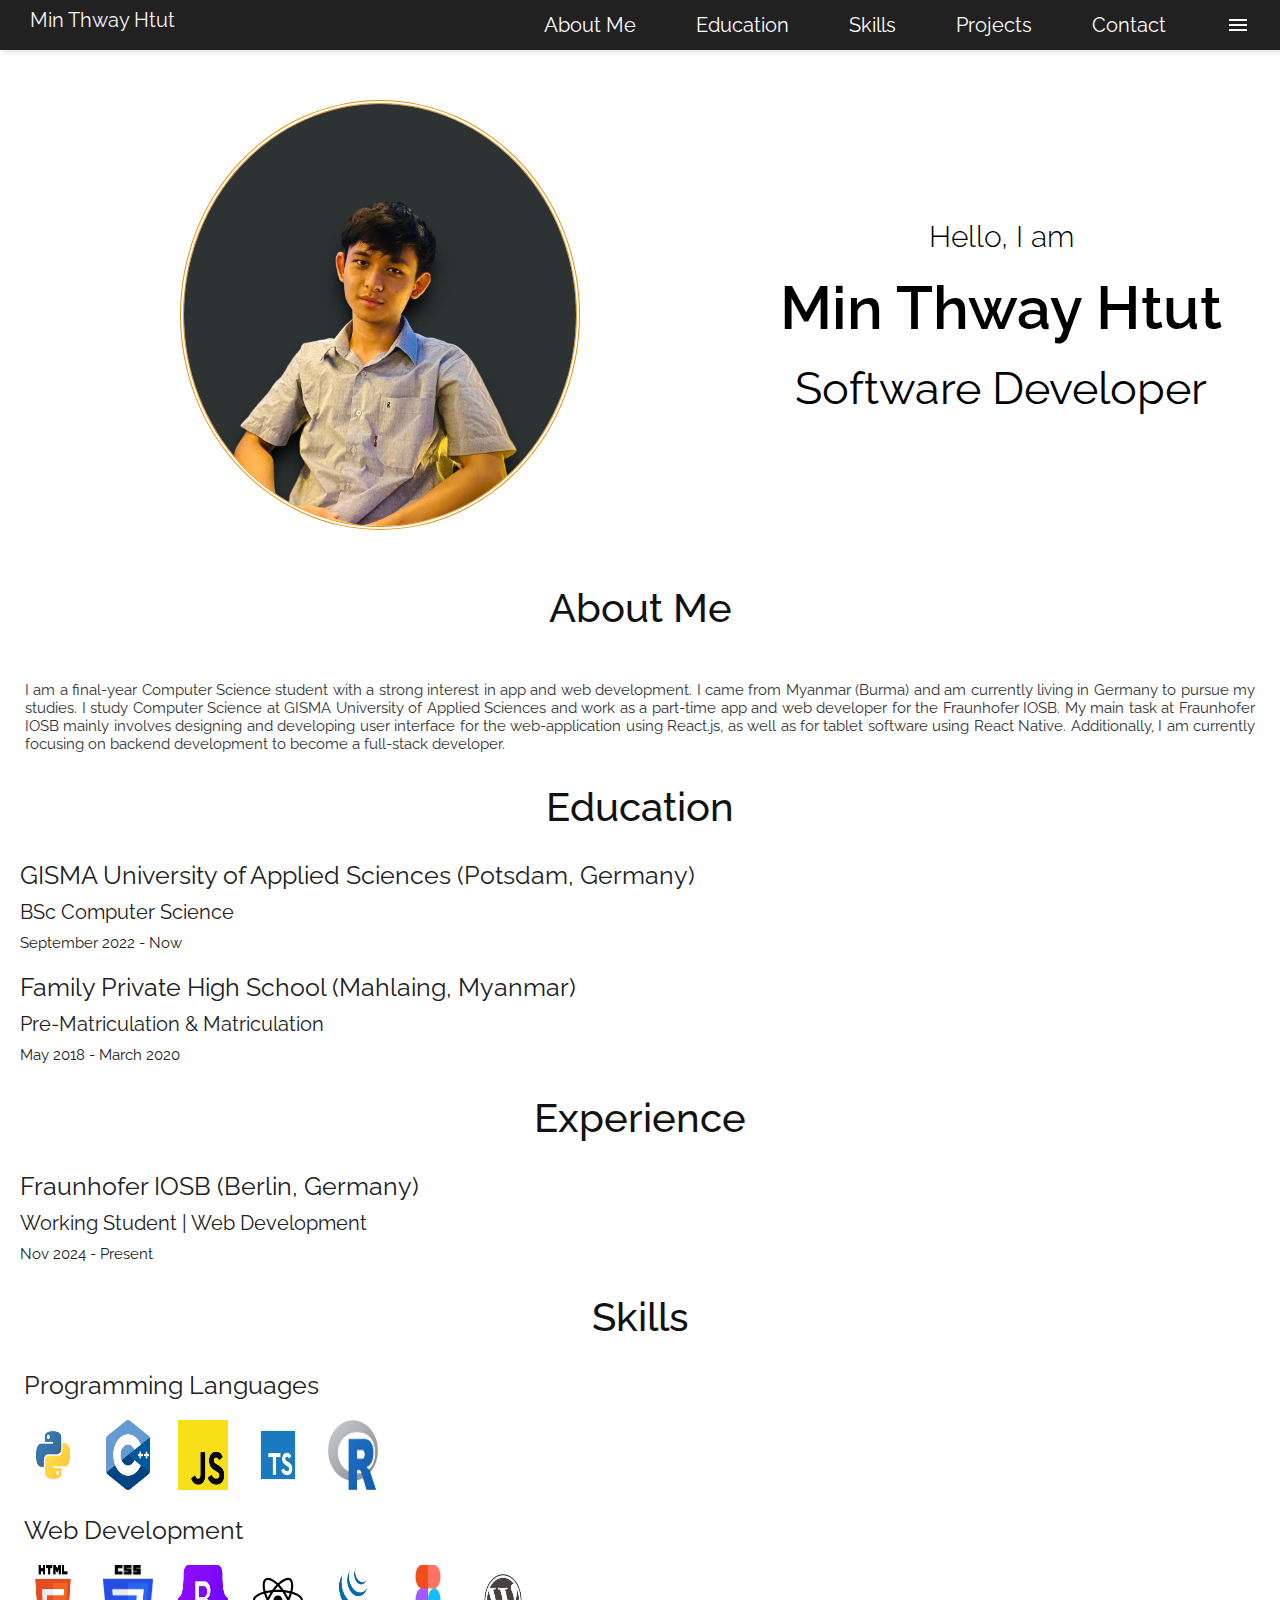
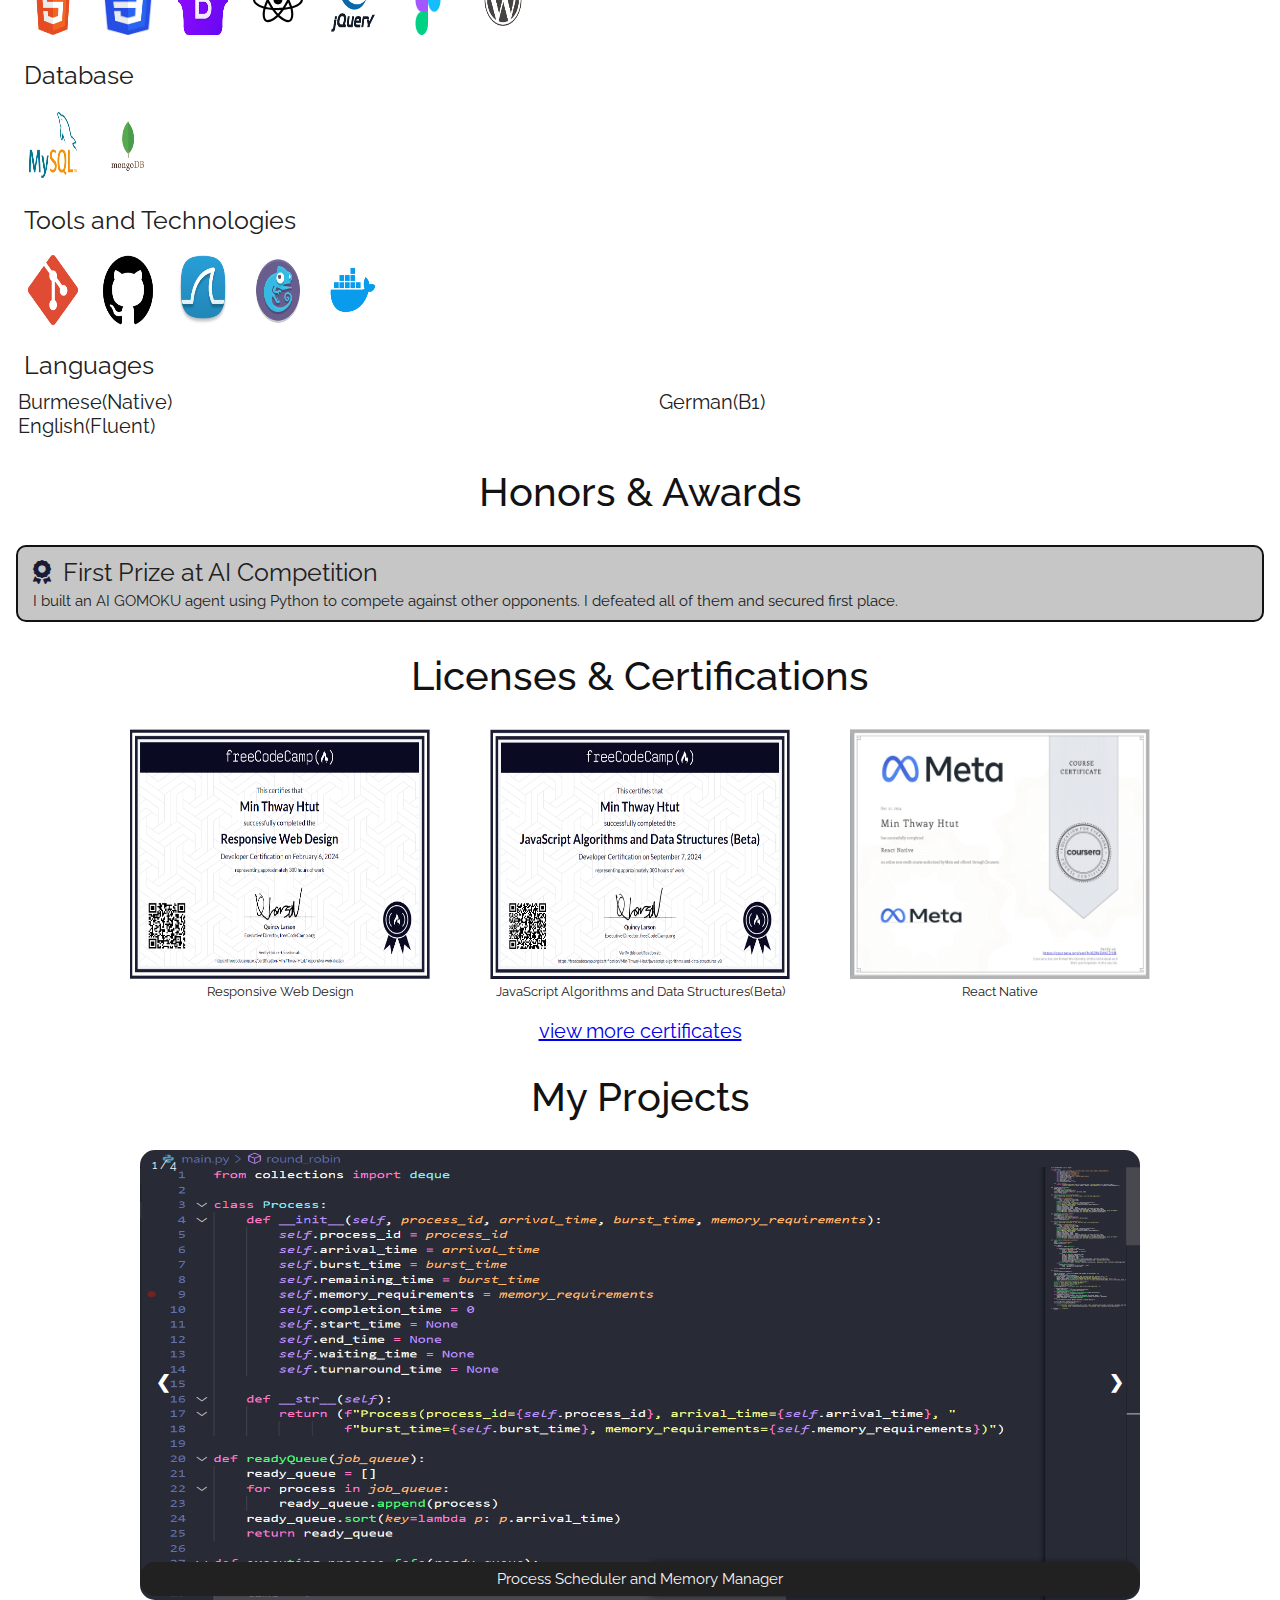
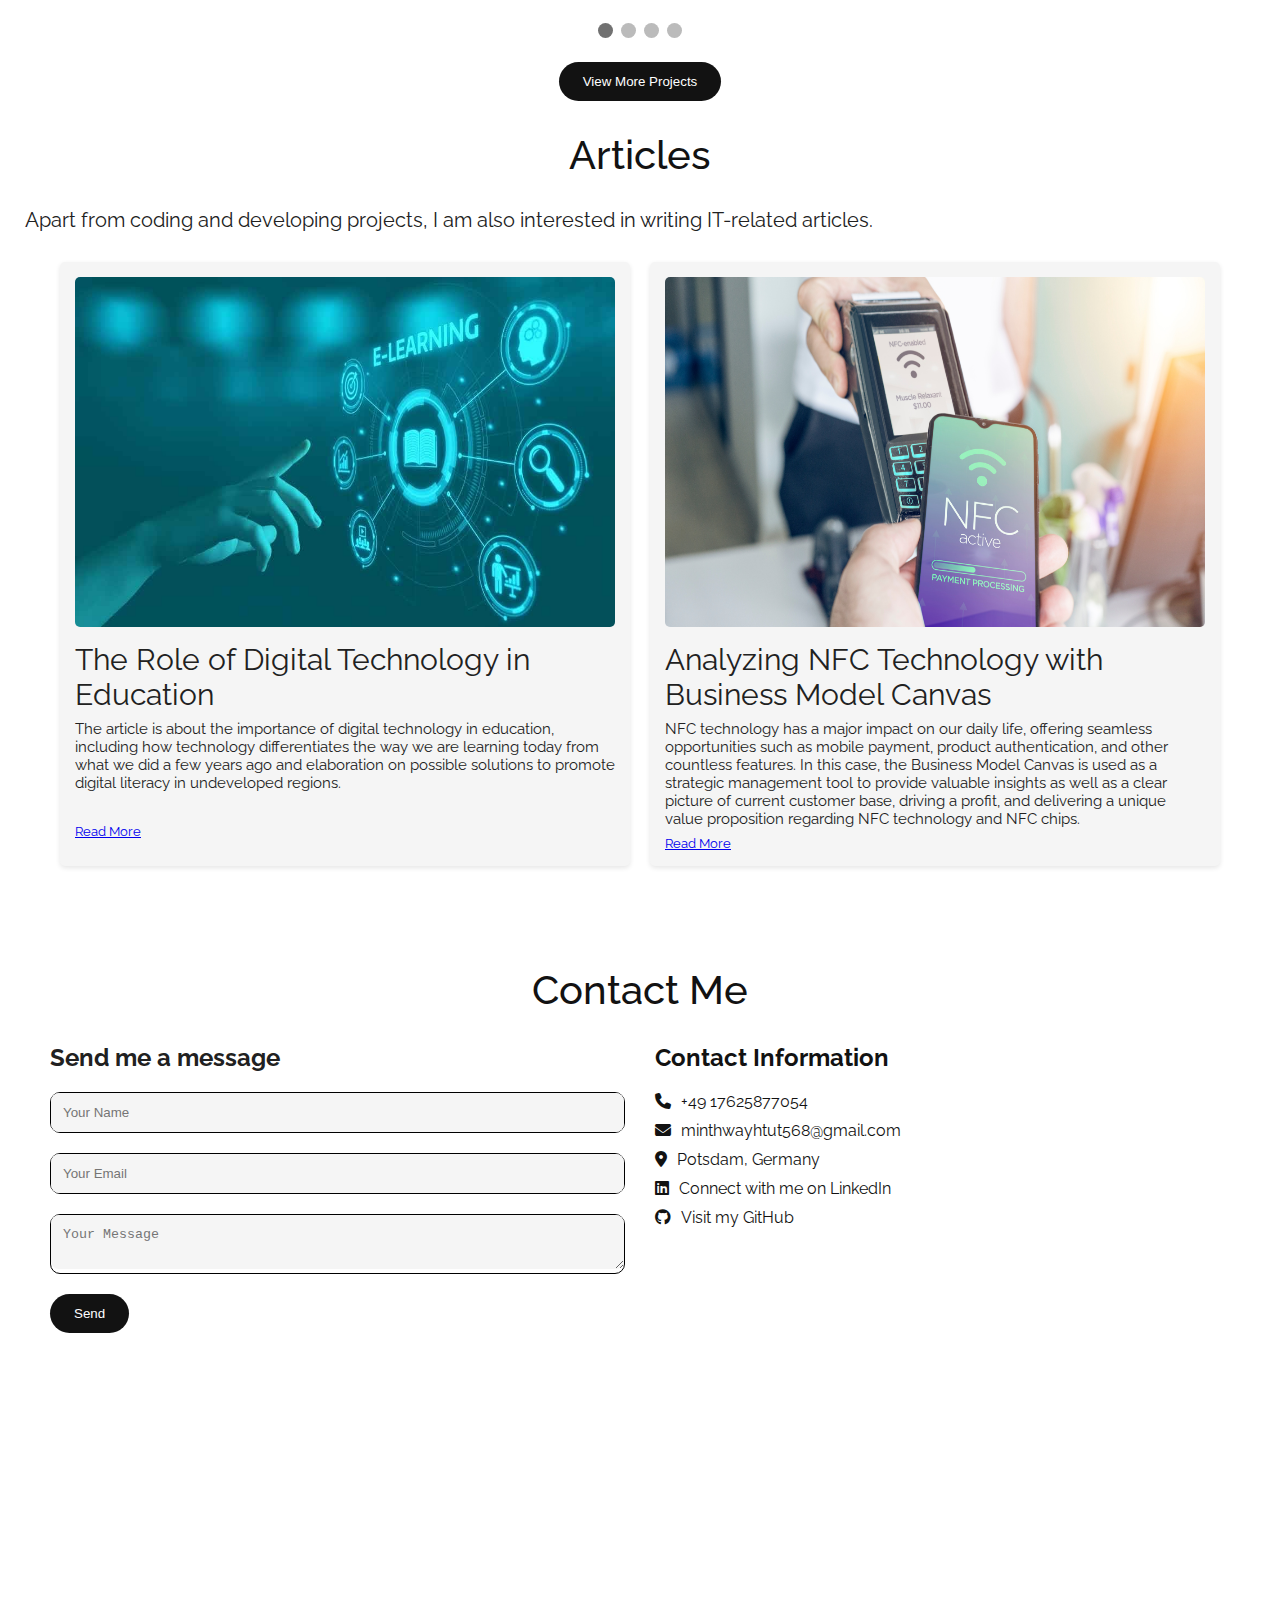
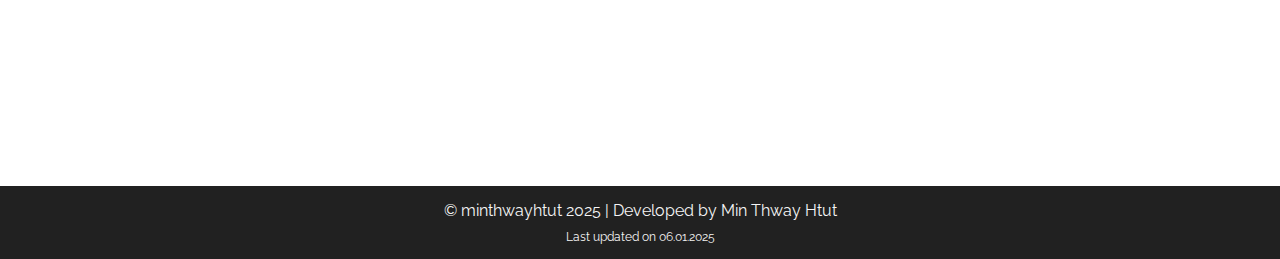
==== commit 80aa8f51: "Implementing Progressive Web App" ====
--- a/index.html
+++ b/index.html
@@ -10,6 +10,7 @@
         <link rel="icon" type="image/x-icon" href="images/m-icon.png"/>
         <link rel="stylesheet" href="styles.css" />
         <link rel="stylesheet" href="https://cdnjs.cloudflare.com/ajax/libs/font-awesome/4.7.0/css/font-awesome.min.css">
+        <link rel="manifest" href="/manifest.json">
 </head>
         <link rel="stylesheet" type="text/css" href="https://cdnjs.cloudflare.com/ajax/libs/font-awesome/6.5.2/css/all.min.css">
     </head>
@@ -261,11 +262,17 @@
     </section>
 
     <script src="script.js"></script>
+
+    <script>
+        if('serviceWorker' in navigator) {
+          navigator.serviceWorker.register('/sw.js', { scope: '/' });
+        }
+        </script>
     </body>
 
     <footer class="footer">
         <p>&copy; minthwayhtut 2025 | Developed by Min Thway Htut</p>
-        <p id="last-update">Last updated on 04.01.2025</p>
+        <p id="last-update">Last updated on 06.01.2025</p>
     </footer>  
 
 </html>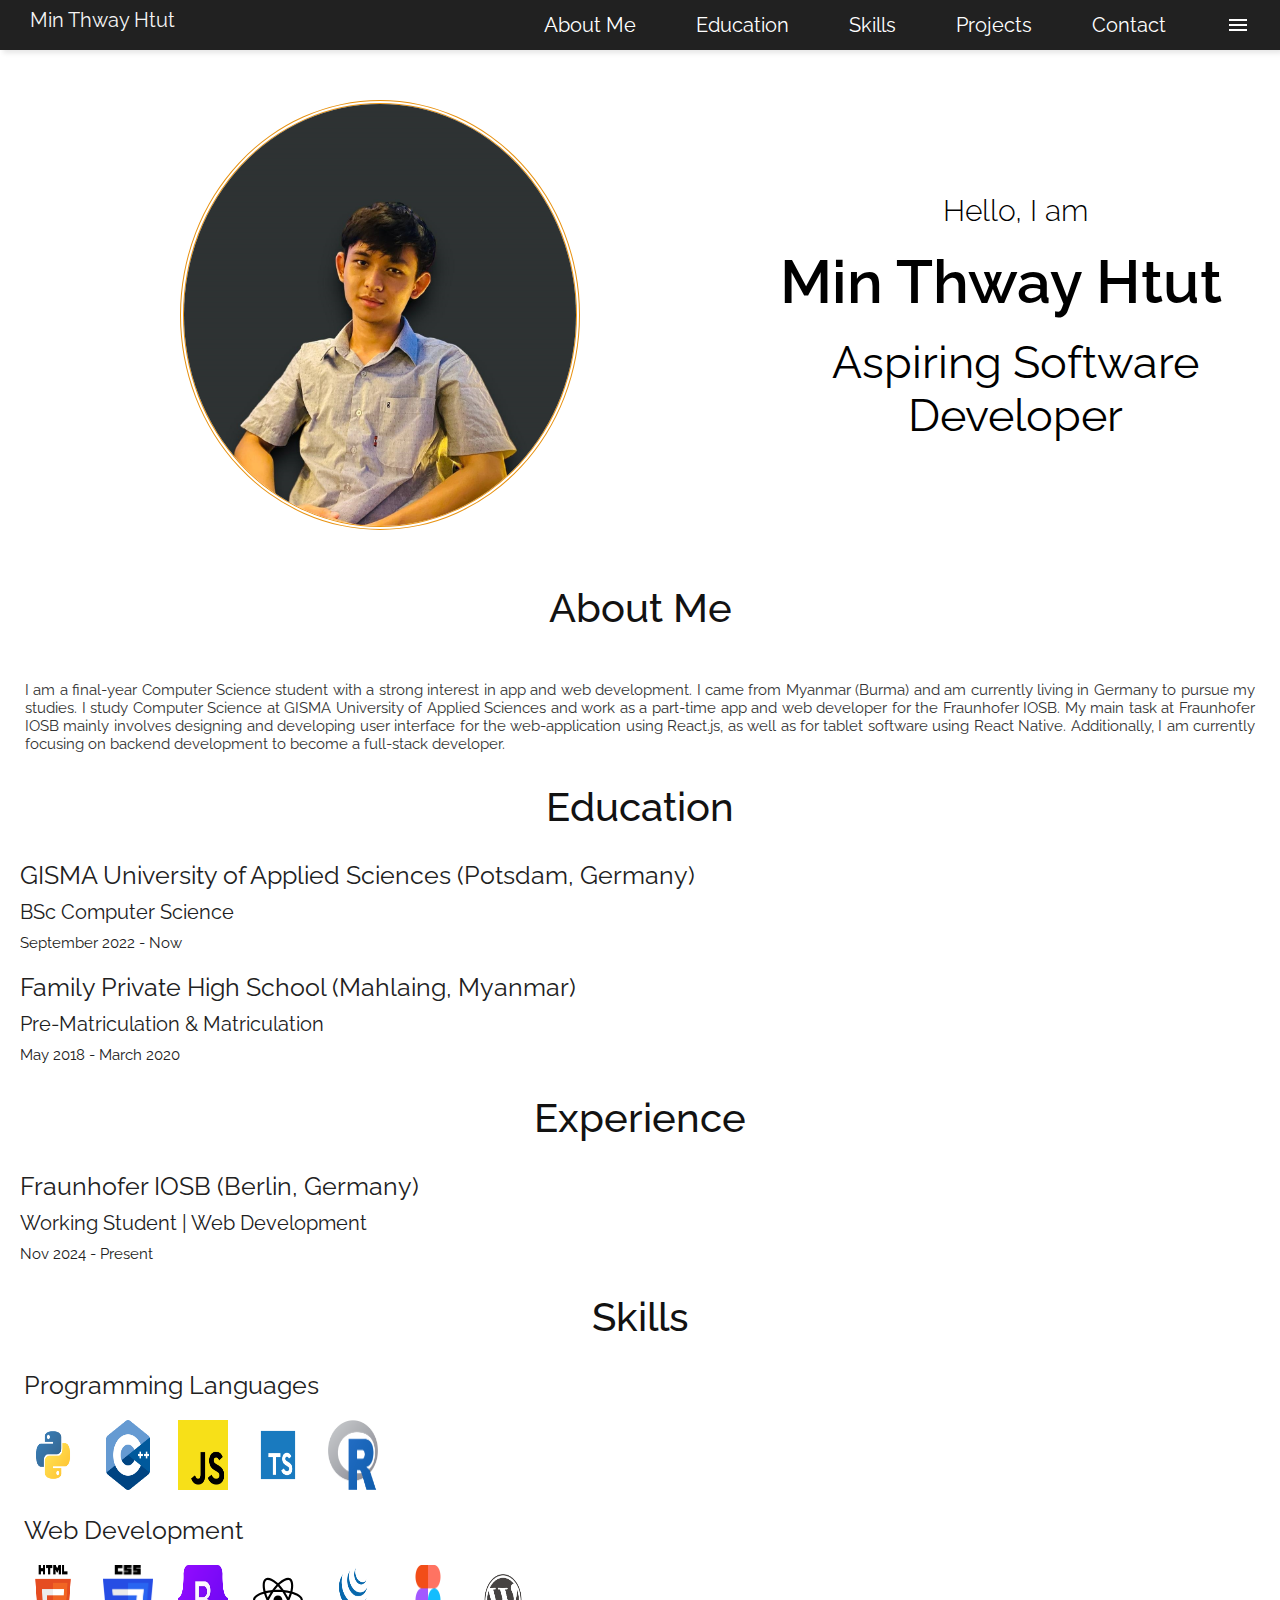
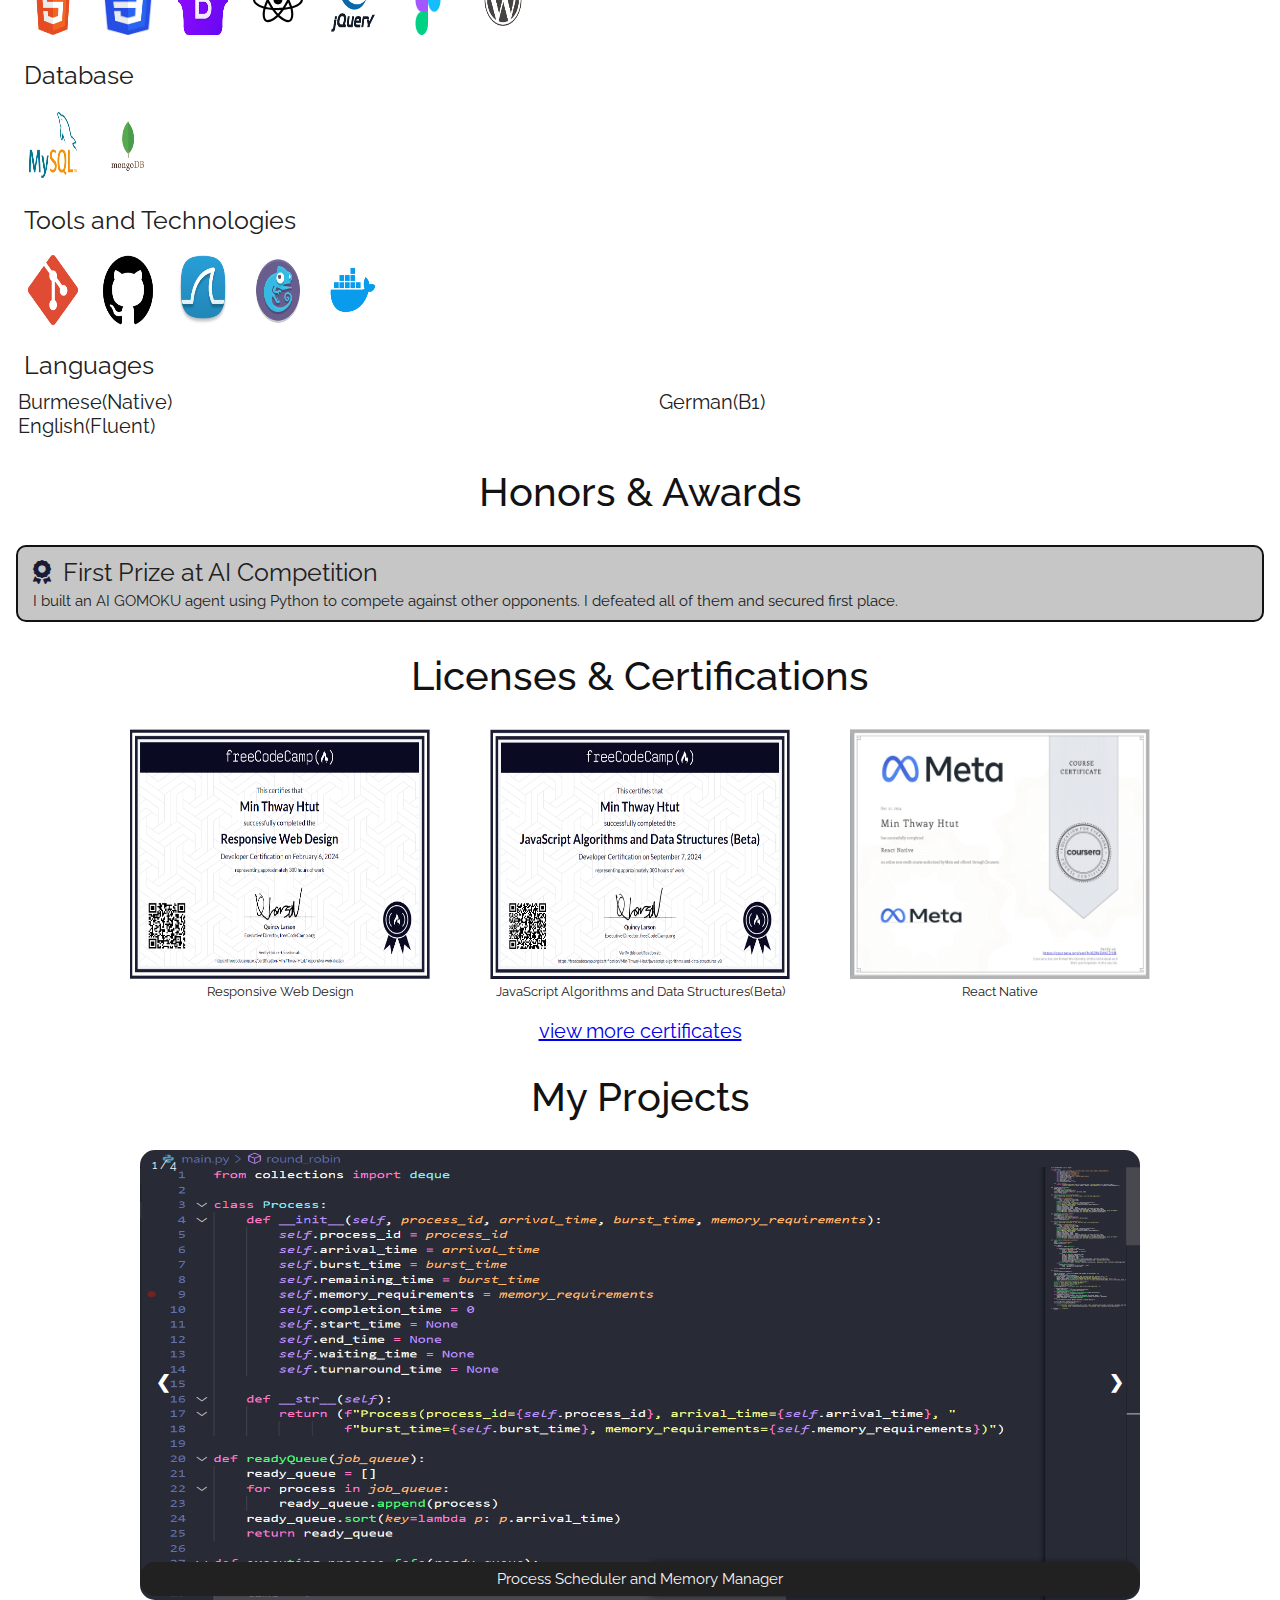
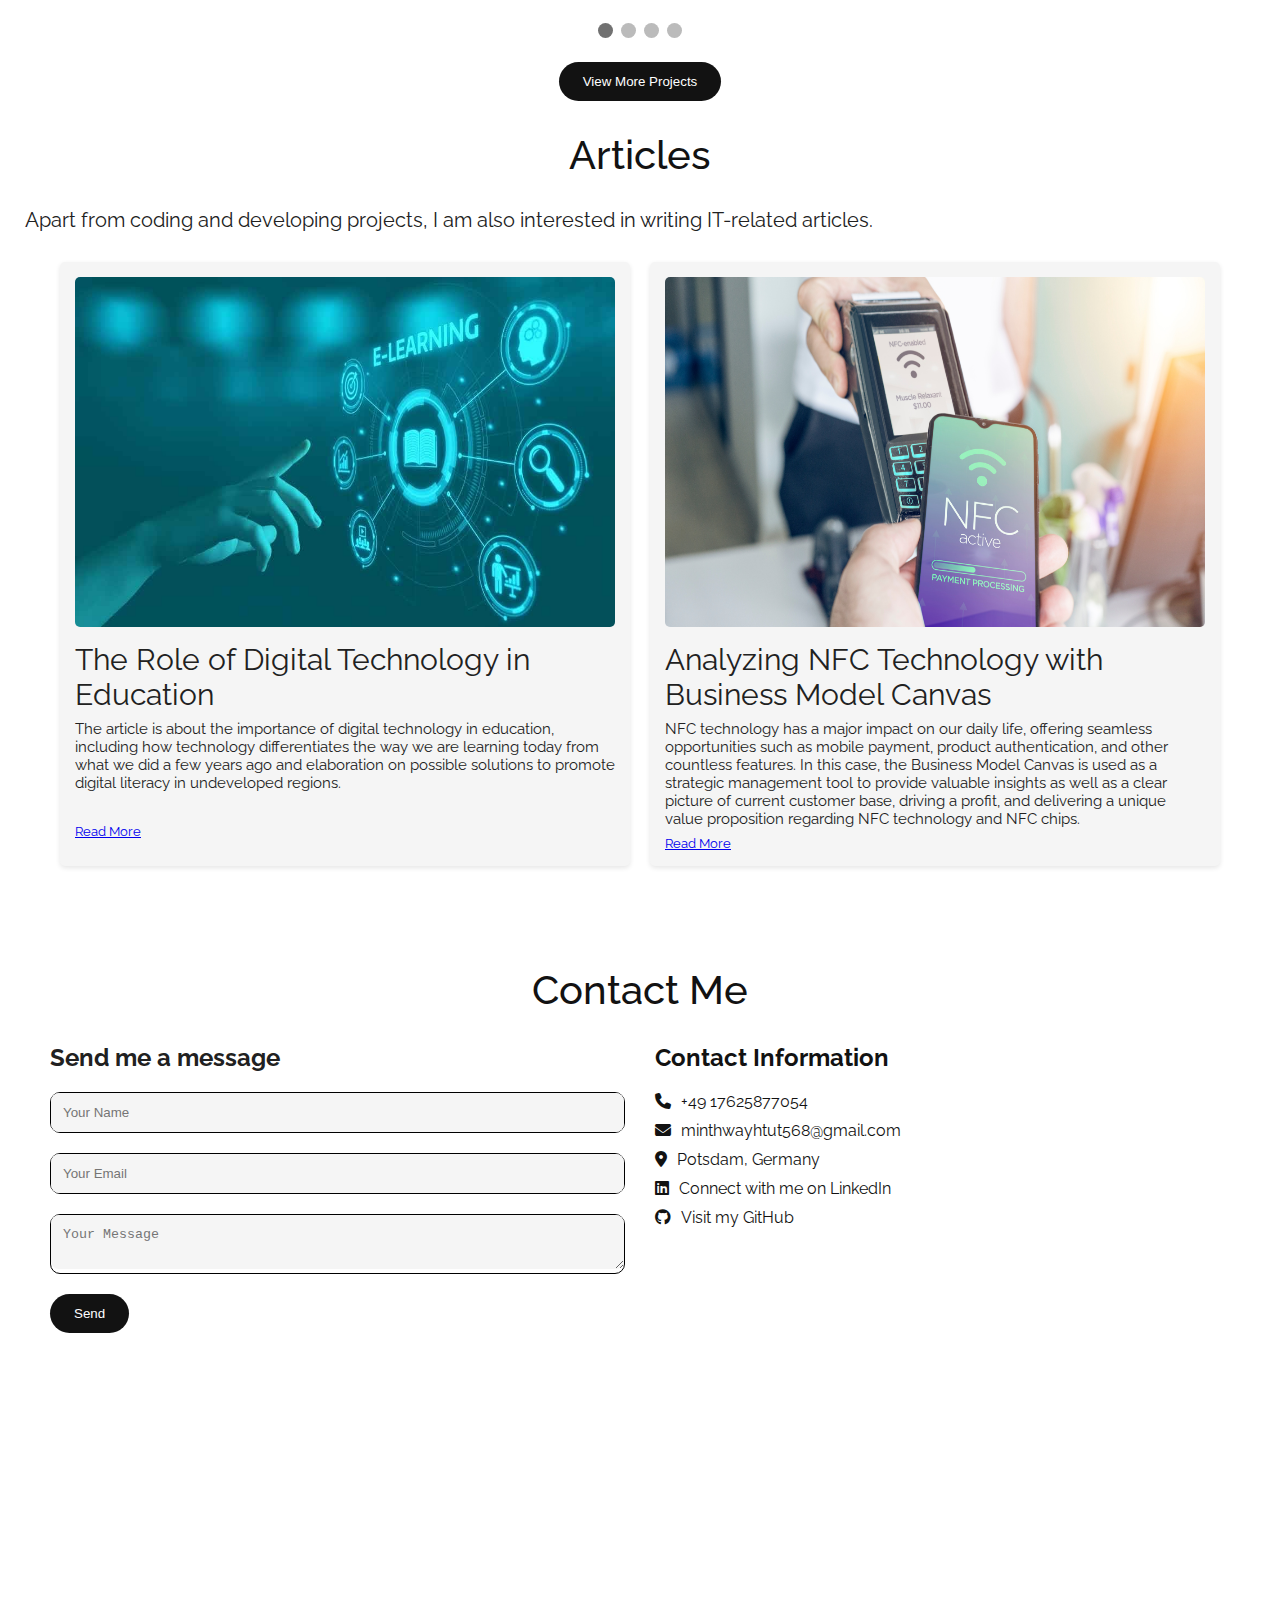
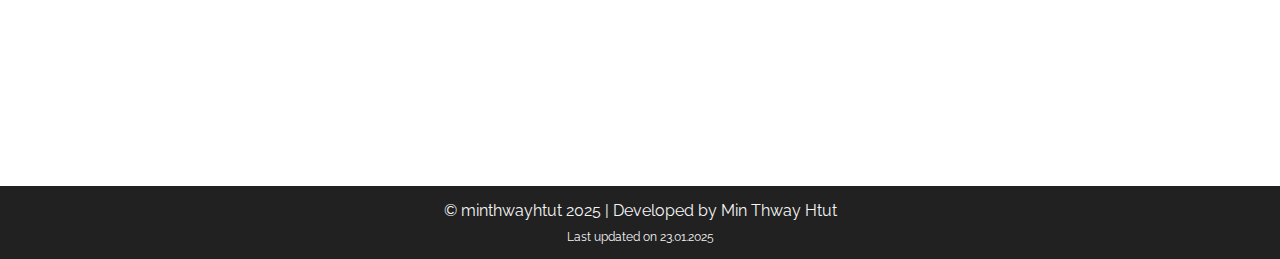
==== commit 358f459b: "Adding lazy loading" ====
--- a/index.html
+++ b/index.html
@@ -10,7 +10,6 @@
         <link rel="icon" type="image/x-icon" href="images/m-icon.png"/>
         <link rel="stylesheet" href="styles.css" />
         <link rel="stylesheet" href="https://cdnjs.cloudflare.com/ajax/libs/font-awesome/4.7.0/css/font-awesome.min.css">
-        <link rel="manifest" href="/manifest.json">
 </head>
         <link rel="stylesheet" type="text/css" href="https://cdnjs.cloudflare.com/ajax/libs/font-awesome/6.5.2/css/all.min.css">
     </head>
@@ -38,14 +37,14 @@
 
       <div class="newIntroSection">
         <div class="intro-profile">
-            <img src="images/min-thway-htut-profile-picture.jpg" alt="Profile Picture of Min Thway Htut"/>
+            <img src="images/min-thway-htut-profile-picture.jpg" alt="Profile Picture of Min Thway Htut" loading="lazy" />
         </div>
         <div class="intro-bio">
             <p id="first-line">Hello, I am</p>
             <br />
             <p id="my-name">Min Thway Htut</p>
             <br />
-            <p id="who-am-i"> Software Developer</p>
+            <p id="who-am-i"> Aspiring Software Developer</p>
         </div>
       </div>
      
@@ -80,43 +79,43 @@
         <div class="skill-title">Programming Languages</div>
         <div class="skill">
             <ul>
-                <img src="icons/python-icon.png" id="skill-icon"/>
-                <img src="icons/cpp-icon.png" id="skill-icon" />
-                <img src="icons/javaScript.png" id="skill-icon" />
-                <img src="icons/Typescript-01.png" id="skill-icon" />
-                <img src="icons/r.png" id="skill-icon" />
+                <img src="icons/python-icon.png" id="skill-icon" loading="lazy"/>
+                <img src="icons/cpp-icon.png" id="skill-icon" loading="lazy" />
+                <img src="icons/javaScript.png" id="skill-icon" loading="lazy"/>
+                <img src="icons/Typescript-01.png" id="skill-icon" loading="lazy" />
+                <img src="icons/r.png" id="skill-icon" loading="lazy"/>
             </ul>
         </div>
 
         <div class="skill-title">Web Development</div>
         <div class="skill">
         <ul>
-           <img src="icons/html-icon.png" id="skill-icon"/>
-           <img src="icons/css-icon.png" id="skill-icon" />
-           <img src="icons/bootstrap-icon.png" id="skill-icon" />
-           <img src="icons/react.svg"id="skill-icon" />
-           <img src="icons/jquery_vertical_logo_icon_169489.png" id="skill-icon" />
-           <img src="icons/Figma-1-logo.png" id="skill-icon" />
-           <img src="icons/wordpress-logo-wordpress-icon-transparent-free-png (1).webp" id="skill-icon" />
+           <img src="icons/html-icon.png" id="skill-icon" loading="lazy"/>
+           <img src="icons/css-icon.png" id="skill-icon" loading="lazy"/>
+           <img src="icons/bootstrap-icon.png" id="skill-icon" loading="lazy"/>
+           <img src="icons/react.svg"id="skill-icon" loading="lazy"/>
+           <img src="icons/jquery_vertical_logo_icon_169489.png" id="skill-icon" loading="lazy"/>
+           <img src="icons/Figma-1-logo.png" id="skill-icon" loading="lazy"/>
+           <img src="icons/wordpress-logo-wordpress-icon-transparent-free-png (1).webp" id="skill-icon" loading="lazy"/>
         </ul>
        </div>
     
        <div class="skill-title">Database</div>
        <div class="skill">
         <ul>
-            <img src="icons/1280px-MySQL_logo.svg.png" id="skill-icon" />
-            <img src="icons/Mongodb-PNG-Image-HD.png" id="skill-icon" />
+            <img src="icons/1280px-MySQL_logo.svg.png" id="skill-icon" loading="lazy"/>
+            <img src="icons/Mongodb-PNG-Image-HD.png" id="skill-icon" loading="lazy"/>
         </ul>
        </div>
 
        <div class="skill-title">Tools and Technologies</div>
        <div class="skill">
         <ul>
-            <img src="icons/git-icon.png" id="skill-icon"/>
-            <img src="icons/25231.png" id="skill-icon" />
-            <img src="icons/wireshark.png" id="skill-icon" />
-            <img src="icons/gns3_94911.png" id="skill-icon" />
-            <img src="icons/4373190_docker_logo_logos_icon.png" id="skill-icon"/>
+            <img src="icons/git-icon.png" id="skill-icon" loading="lazy"/>
+            <img src="icons/25231.png" id="skill-icon" loading="lazy"/>
+            <img src="icons/wireshark.png" id="skill-icon" loading="lazy"/>
+            <img src="icons/gns3_94911.png" id="skill-icon" loading="lazy"/>
+            <img src="icons/4373190_docker_logo_logos_icon.png" id="skill-icon" loading="lazy"/>
         </ul>
        </div>
 
@@ -143,17 +142,17 @@
     <div class="certifications">
 
         <div class="individual-certificate">
-            <img src="certifications/fcc-frontend.png" alt="freeCodeCamp Frontend Certificate">
+            <img src="certifications/fcc-frontend.png" alt="freeCodeCamp Frontend Certificate" loading="lazy">
             <p id="description-certificate">Responsive Web Design</p>
         </div>
 
         <div class="individual-certificate">
-            <img src="certifications/fcc-javaScript.png" alt="freeCodeCamp javaScript Certificate"/>
+            <img src="certifications/fcc-javaScript.png" alt="freeCodeCamp javaScript Certificate" loading="lazy"/>
             <p id="description-certificate">JavaScript Algorithms  and Data Structures(Beta)</p>
         </div>
 
         <div class="individual-certificate">
-            <img src="certifications/react-native.png" alt="meta react native"/>
+            <img src="certifications/react-native.png" alt="meta react native" loading="lazy"/>
             <p id="description-certificate">React Native</p>
         </div>
     </div>
@@ -166,25 +165,25 @@
         <!-- Full-width images with number and caption text -->
         <div class="mySlides fade">
           <div class="numbertext">1 / 4</div>
-          <img src="images/cpu-scheduler.png" style="width:100%; height:450px; border-radius: 15px;">
+          <img src="images/cpu-scheduler.png" style="width:100%; height:450px; border-radius: 15px;" loading="lazy">
           <div class="text"> Process Scheduler and Memory Manager</div>
         </div>
       
         <div class="mySlides fade">
           <div class="numbertext">2 / 4</div>
-          <img src="images/image.png" style="width:100%; height: 450px; border-radius: 15px;">
+          <img src="images/image.png" style="width:100%; height: 450px; border-radius: 15px;" loading="lazy">
           <div class="text">NutriLog</div>
         </div>
       
         <div class="mySlides fade">
           <div class="numbertext">3 / 4</div>
-          <img src="images/cozycorner.png" style="width:100%; height: 450px; border-radius: 15px;">
+          <img src="images/cozycorner.png" style="width:100%; height: 450px; border-radius: 15px;" loading="lazy">
           <div class="text">Restaurant Website(Front-end)</div>
         </div>
 
         <div class="mySlides fade">
             <div class="numbertext">4 / 4</div>
-            <img src="images/datapipeline.png" style="width:100%; height: 450px; border-radius: 15px;">
+            <img src="images/datapipeline.png" style="width:100%; height: 450px; border-radius: 15px;" loading="lazy">
             <div class="text">Machine Learning Pipeline (Python)</div>
           </div>
       
@@ -210,7 +209,7 @@
       </div>
       <div class="article-section">
         <div class="article">
-            <img src="images/article-one.jpeg" alt="The Role of Digital Technology" />
+            <img src="images/article-one.jpeg" alt="The Role of Digital Technology" loading="lazy" />
             <div class="article-title">The Role of Digital Technology in Education</div>
             <div class="article-description">The article is about the importance of digital technology in education, including how technology differentiates the way we are learning today from what we did
                 a few years ago and elaboration on possible solutions to promote digital literacy in undeveloped regions. </div>
@@ -218,7 +217,7 @@
                 <div class="read-more"><a href="articles.html">Read More</a></div>
             </div>
         <div class="article">
-            <img src="images/nfc.webp" alt="NFC" />
+            <img src="images/nfc.webp" alt="NFC" loading="lazy"/>
             <div class="article-title">Analyzing NFC Technology with Business Model Canvas</div>
             <div class="article-description">NFC technology has a major impact on our daily life, offering seamless
                 opportunities such as mobile payment, product authentication, and other countless features.
@@ -262,17 +261,11 @@
     </section>
 
     <script src="script.js"></script>
-
-    <script>
-        if('serviceWorker' in navigator) {
-          navigator.serviceWorker.register('/sw.js', { scope: '/' });
-        }
-        </script>
     </body>
 
     <footer class="footer">
         <p>&copy; minthwayhtut 2025 | Developed by Min Thway Htut</p>
-        <p id="last-update">Last updated on 06.01.2025</p>
+        <p id="last-update">Last updated on 23.01.2025</p>
     </footer>  
 
 </html>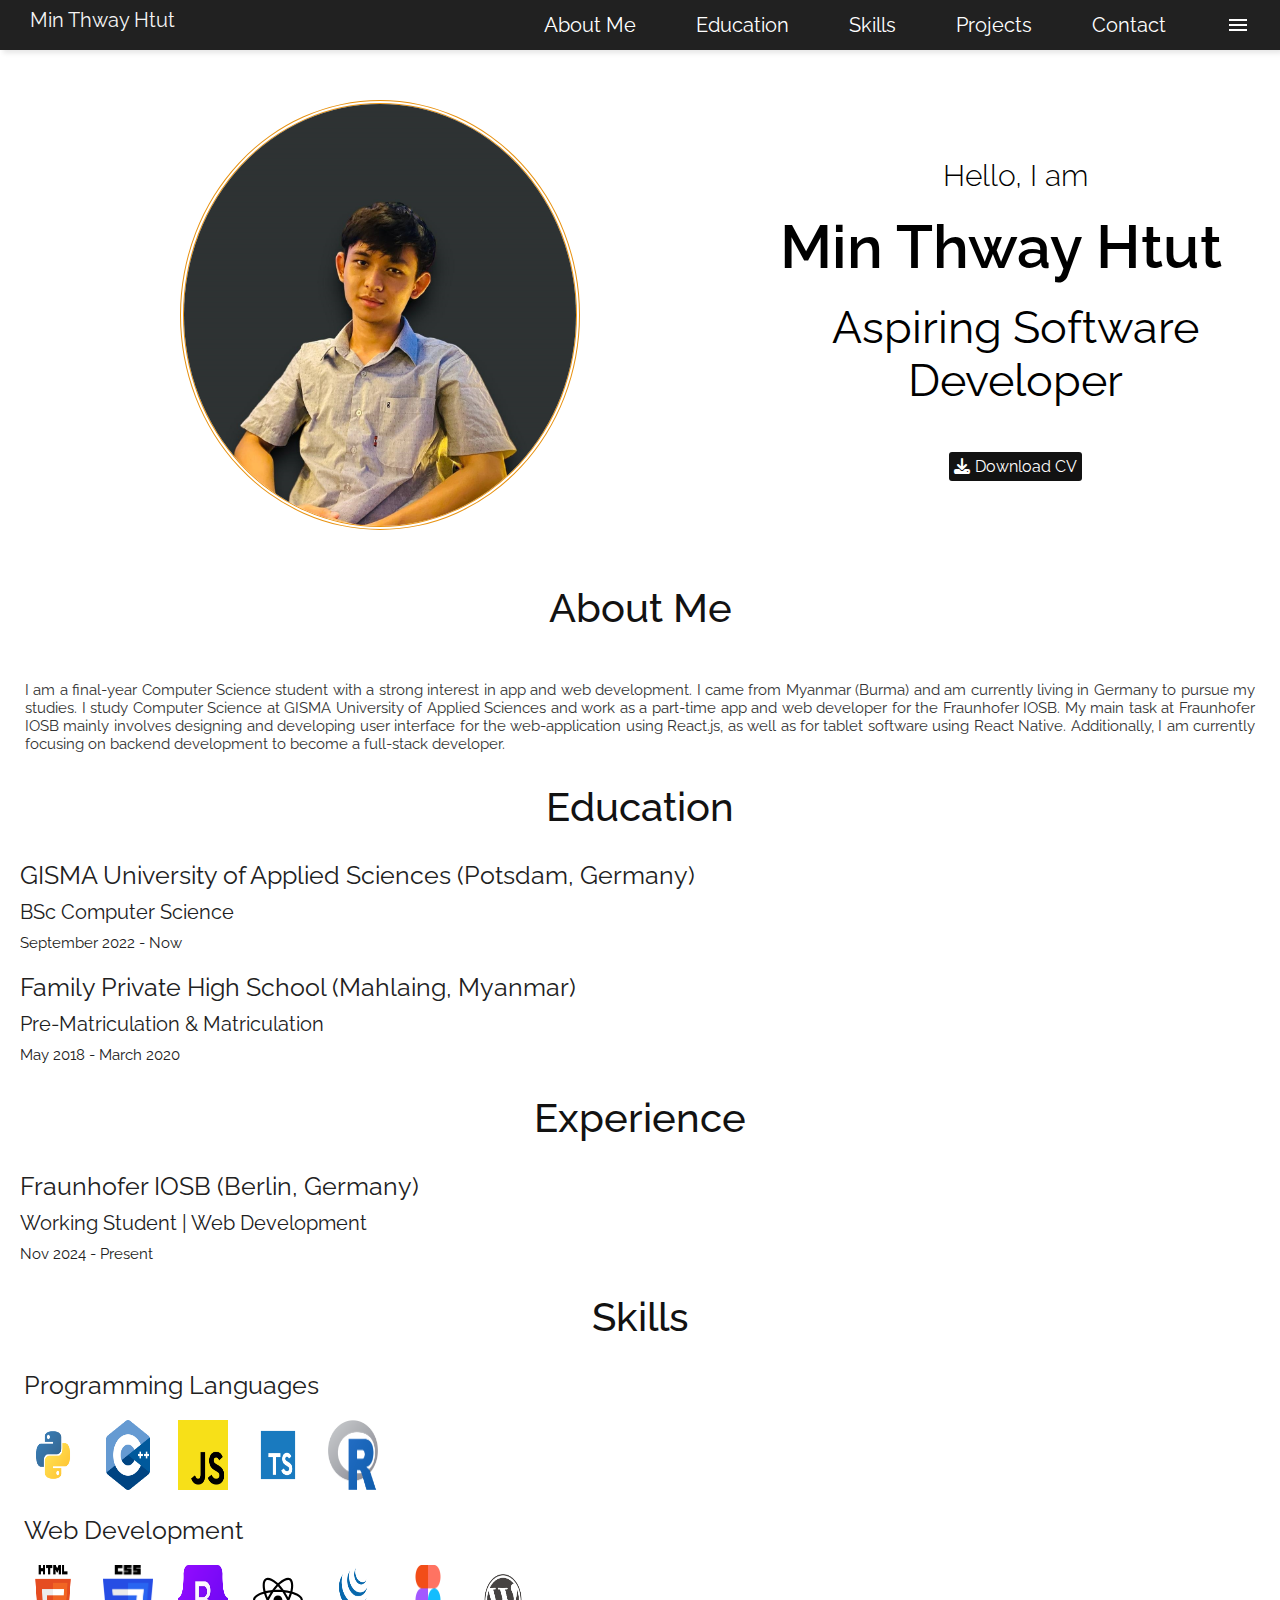
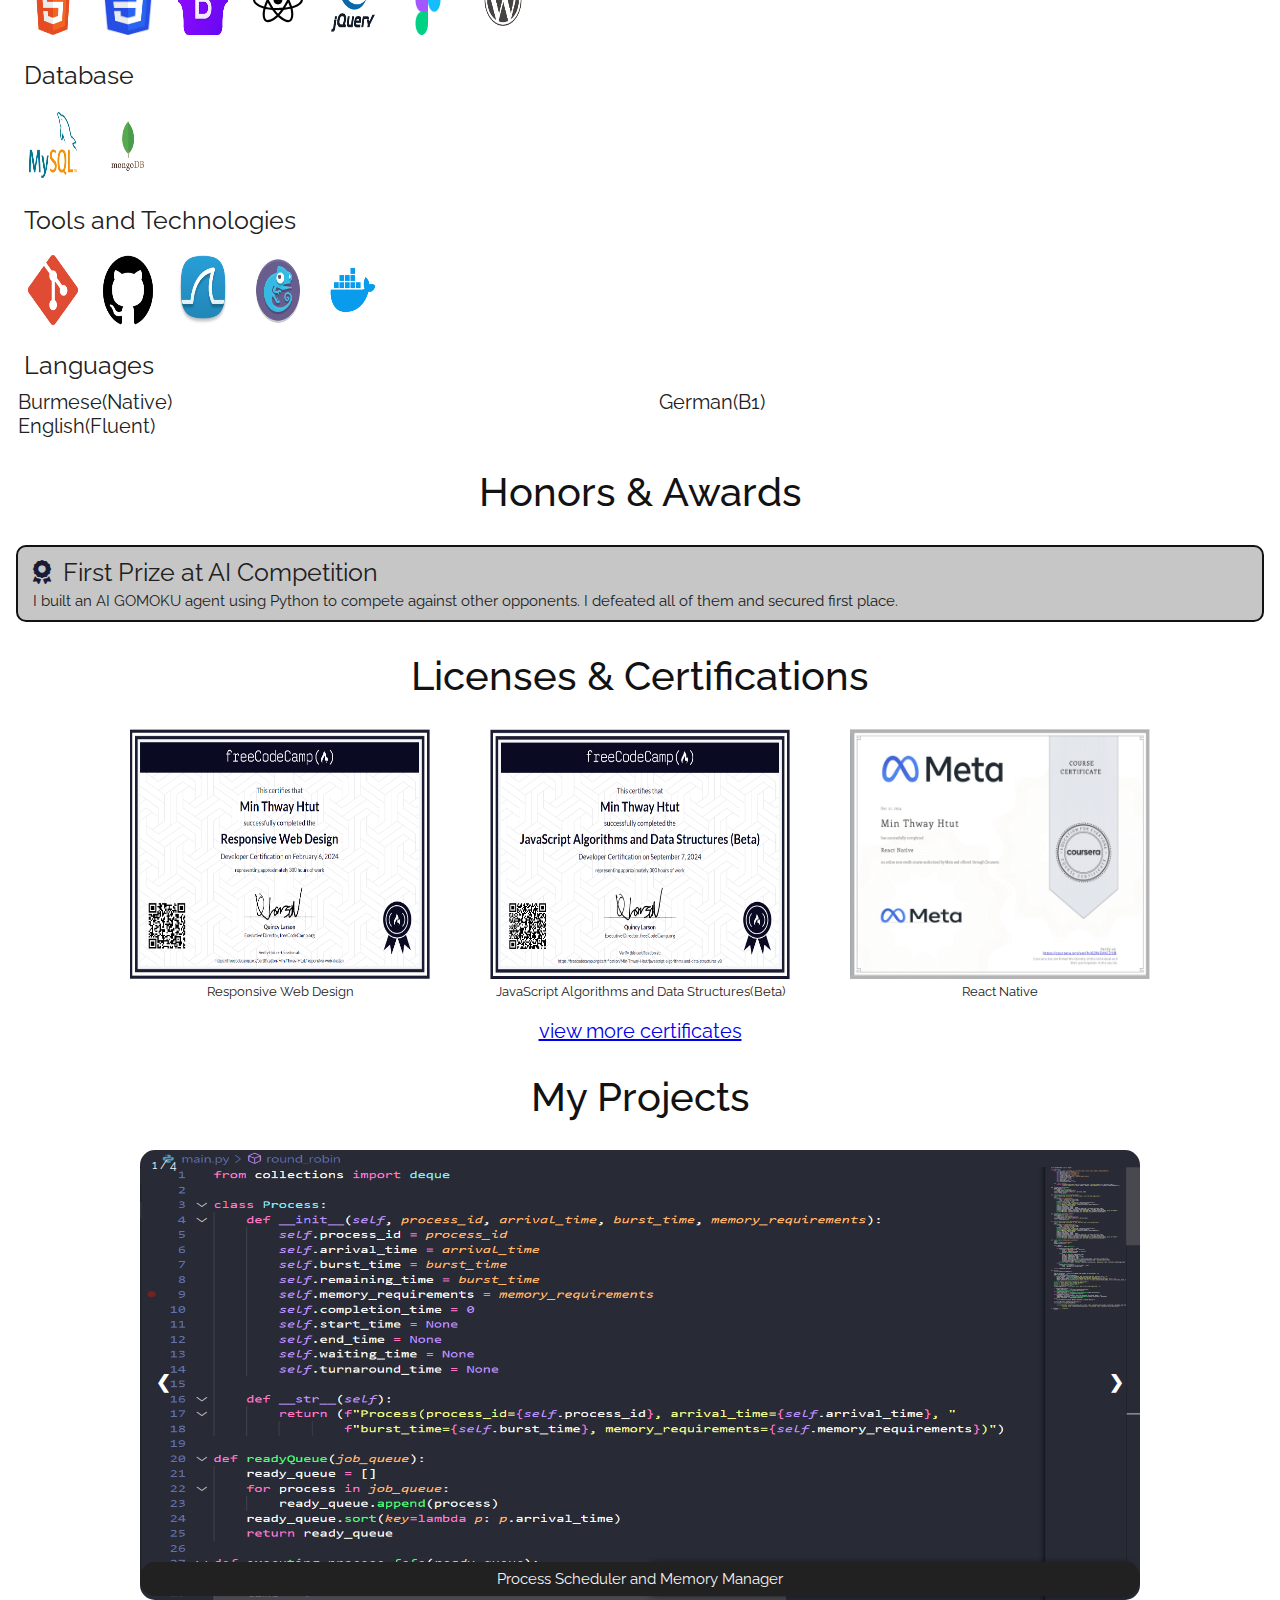
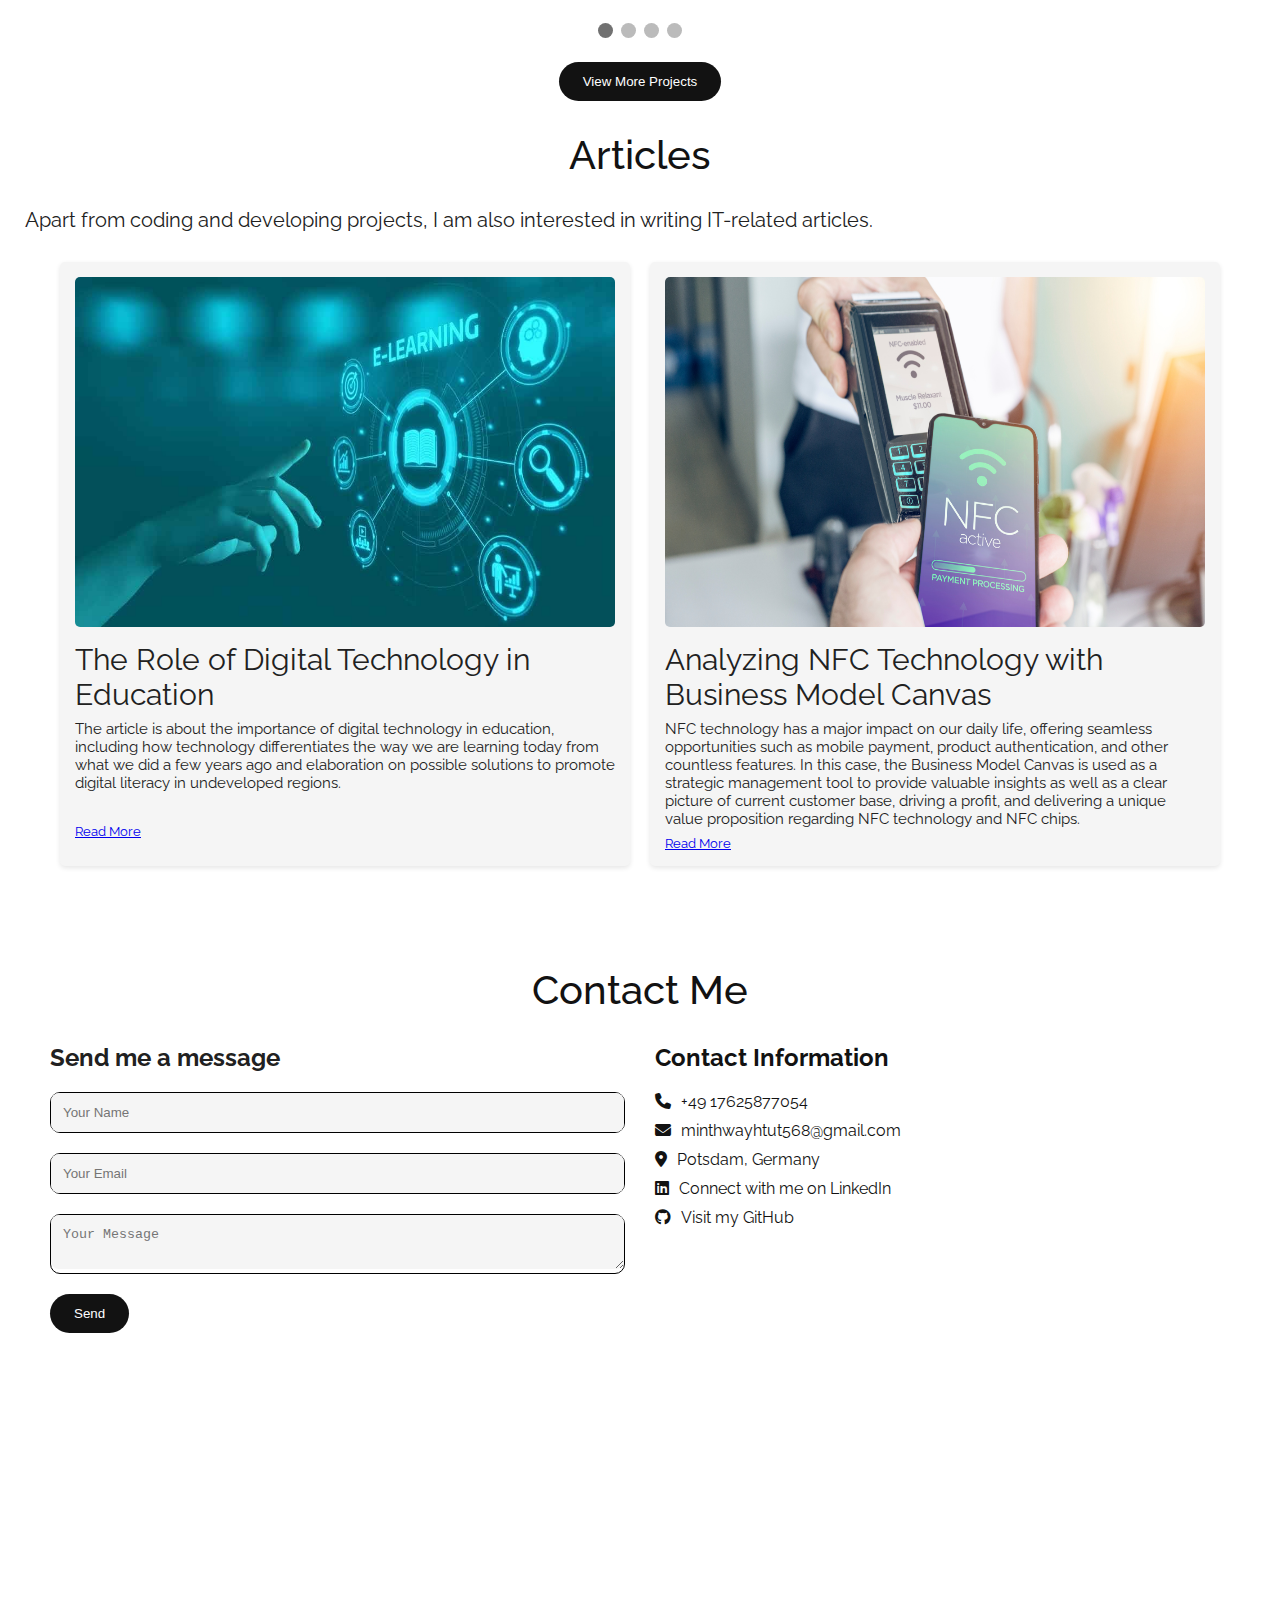
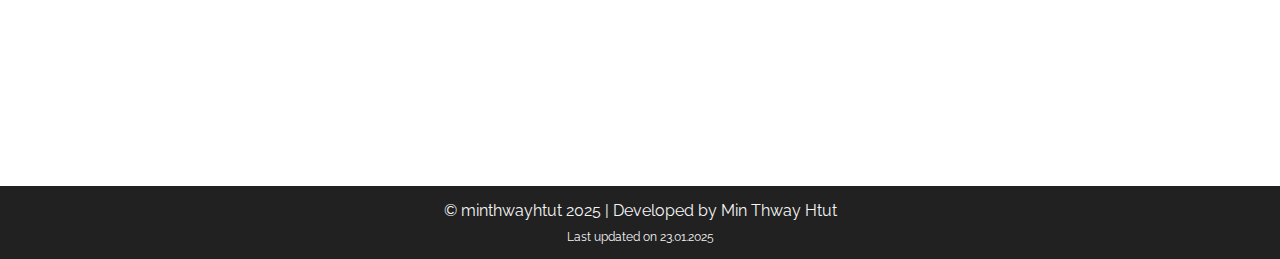
==== commit 79f58778: "Adding Download Button" ====
--- a/index.html
+++ b/index.html
@@ -10,6 +10,7 @@
         <link rel="icon" type="image/x-icon" href="images/m-icon.png"/>
         <link rel="stylesheet" href="styles.css" />
         <link rel="stylesheet" href="https://cdnjs.cloudflare.com/ajax/libs/font-awesome/4.7.0/css/font-awesome.min.css">
+        <link rel="manifest" href="/manifest.json">
 </head>
         <link rel="stylesheet" type="text/css" href="https://cdnjs.cloudflare.com/ajax/libs/font-awesome/6.5.2/css/all.min.css">
     </head>
@@ -45,6 +46,9 @@
             <p id="my-name">Min Thway Htut</p>
             <br />
             <p id="who-am-i"> Aspiring Software Developer</p>
+            <div class="cv">
+                <a href="images/Min-Thway-Htut-Resume-CV.pdf" download="Min-Thway-Htut-Resume-CV"><i class="fa fa-download"></i>Download CV</a>
+            </div>
         </div>
       </div>
      
@@ -261,6 +265,12 @@
     </section>
 
     <script src="script.js"></script>
+
+    <script>
+        if('serviceWorker' in navigator) {
+          navigator.serviceWorker.register('/sw.js', { scope: '/' });
+        }
+        </script>
     </body>
 
     <footer class="footer">
--- a/styles.css
+++ b/styles.css
@@ -1,4 +1,7 @@
 @import url('https://fonts.googleapis.com/css2?family=DynaPuff:wght@400..700&family=Fontdiner+Swanky&family=Urbanist:ital,wght@0,100..900;1,100..900&display=swap');
+
+
+
 *{
     box-sizing: border-box;
     margin: 0;
@@ -93,6 +96,27 @@
     @media (max-width: 900px){
         margin: auto;
     }
+}
+.cv{
+    margin-top: 50px;
+    text-align: center;
+    @media (max-width: 900px){
+        margin-top: 10px;
+    }
+}
+.cv a:hover{
+    background-color: #3c3232;
+}
+
+.cv a{
+    text-decoration: none;
+    background-color: #121212;
+    color: #fff;
+    padding: 5px;
+    border-radius: 3px;
+}
+.cv i{
+    margin-right: 5px;
 }
 #description{
     font-size: 15px;
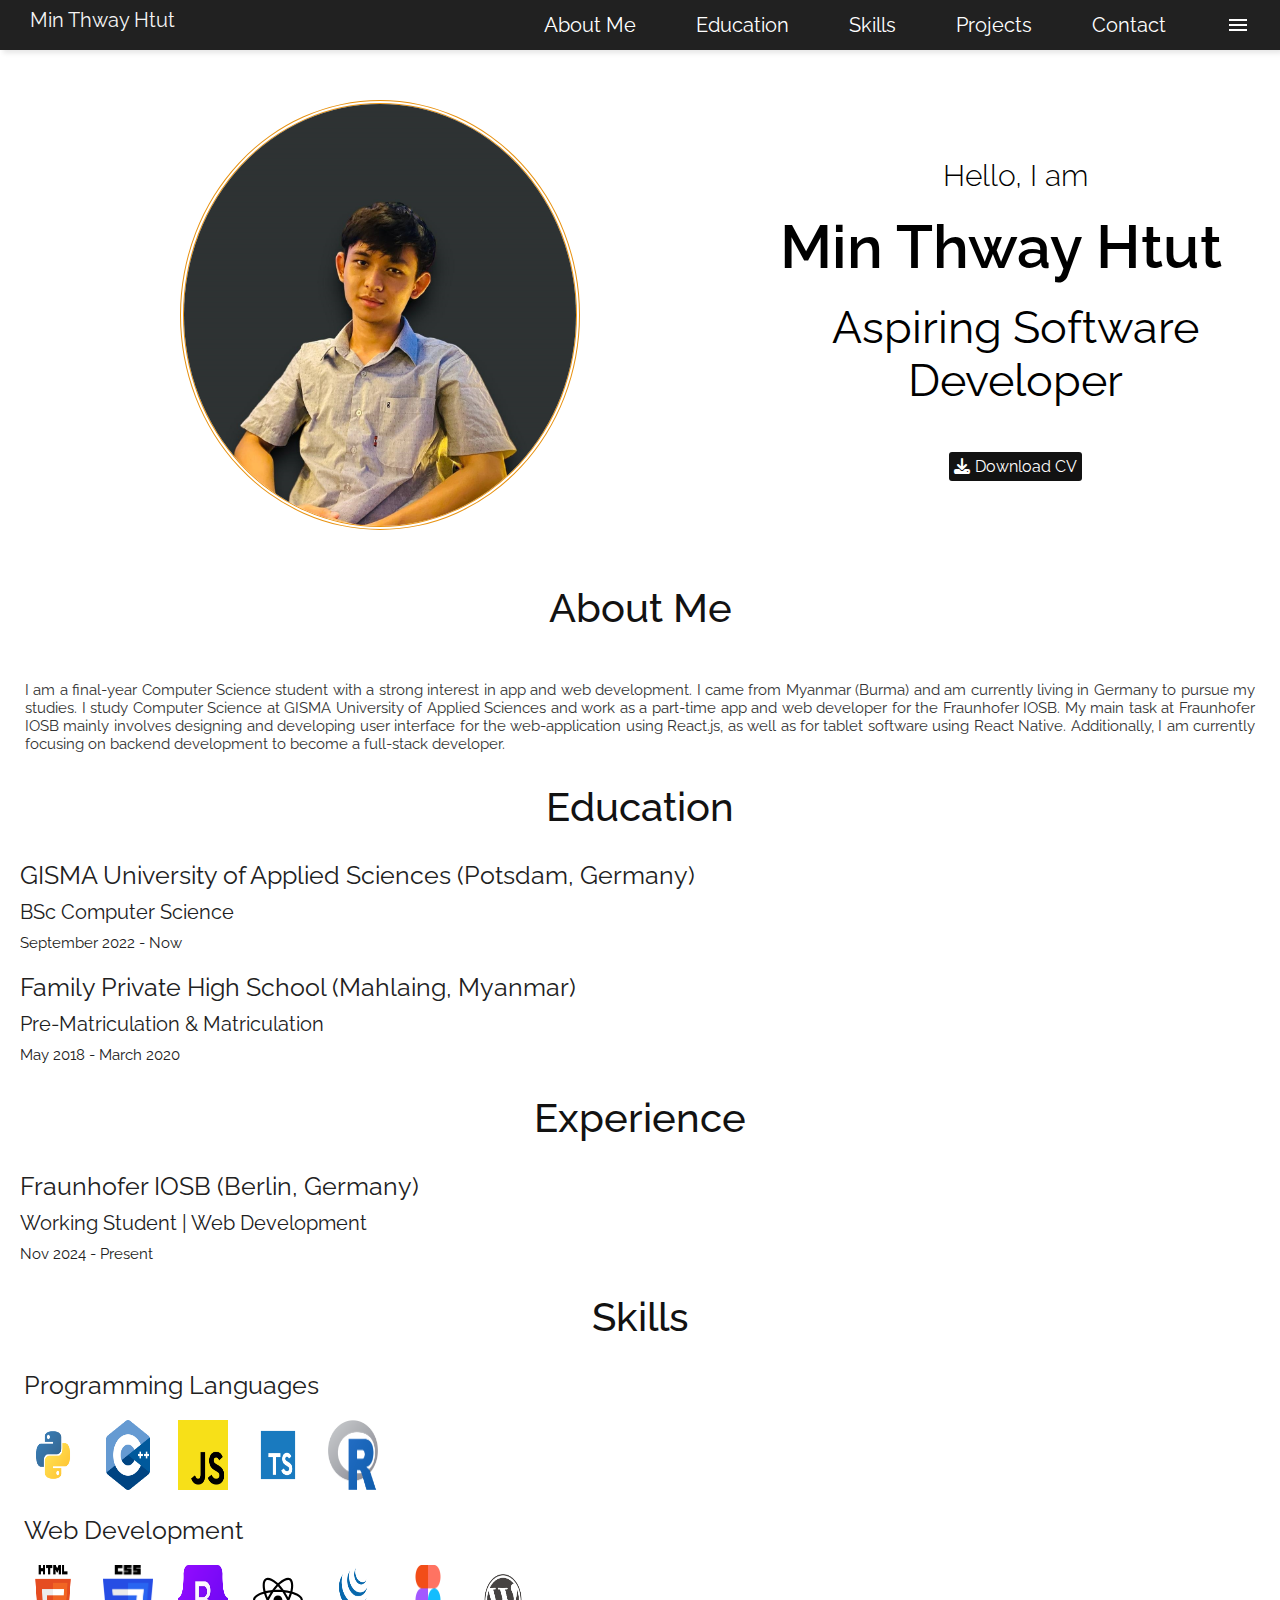
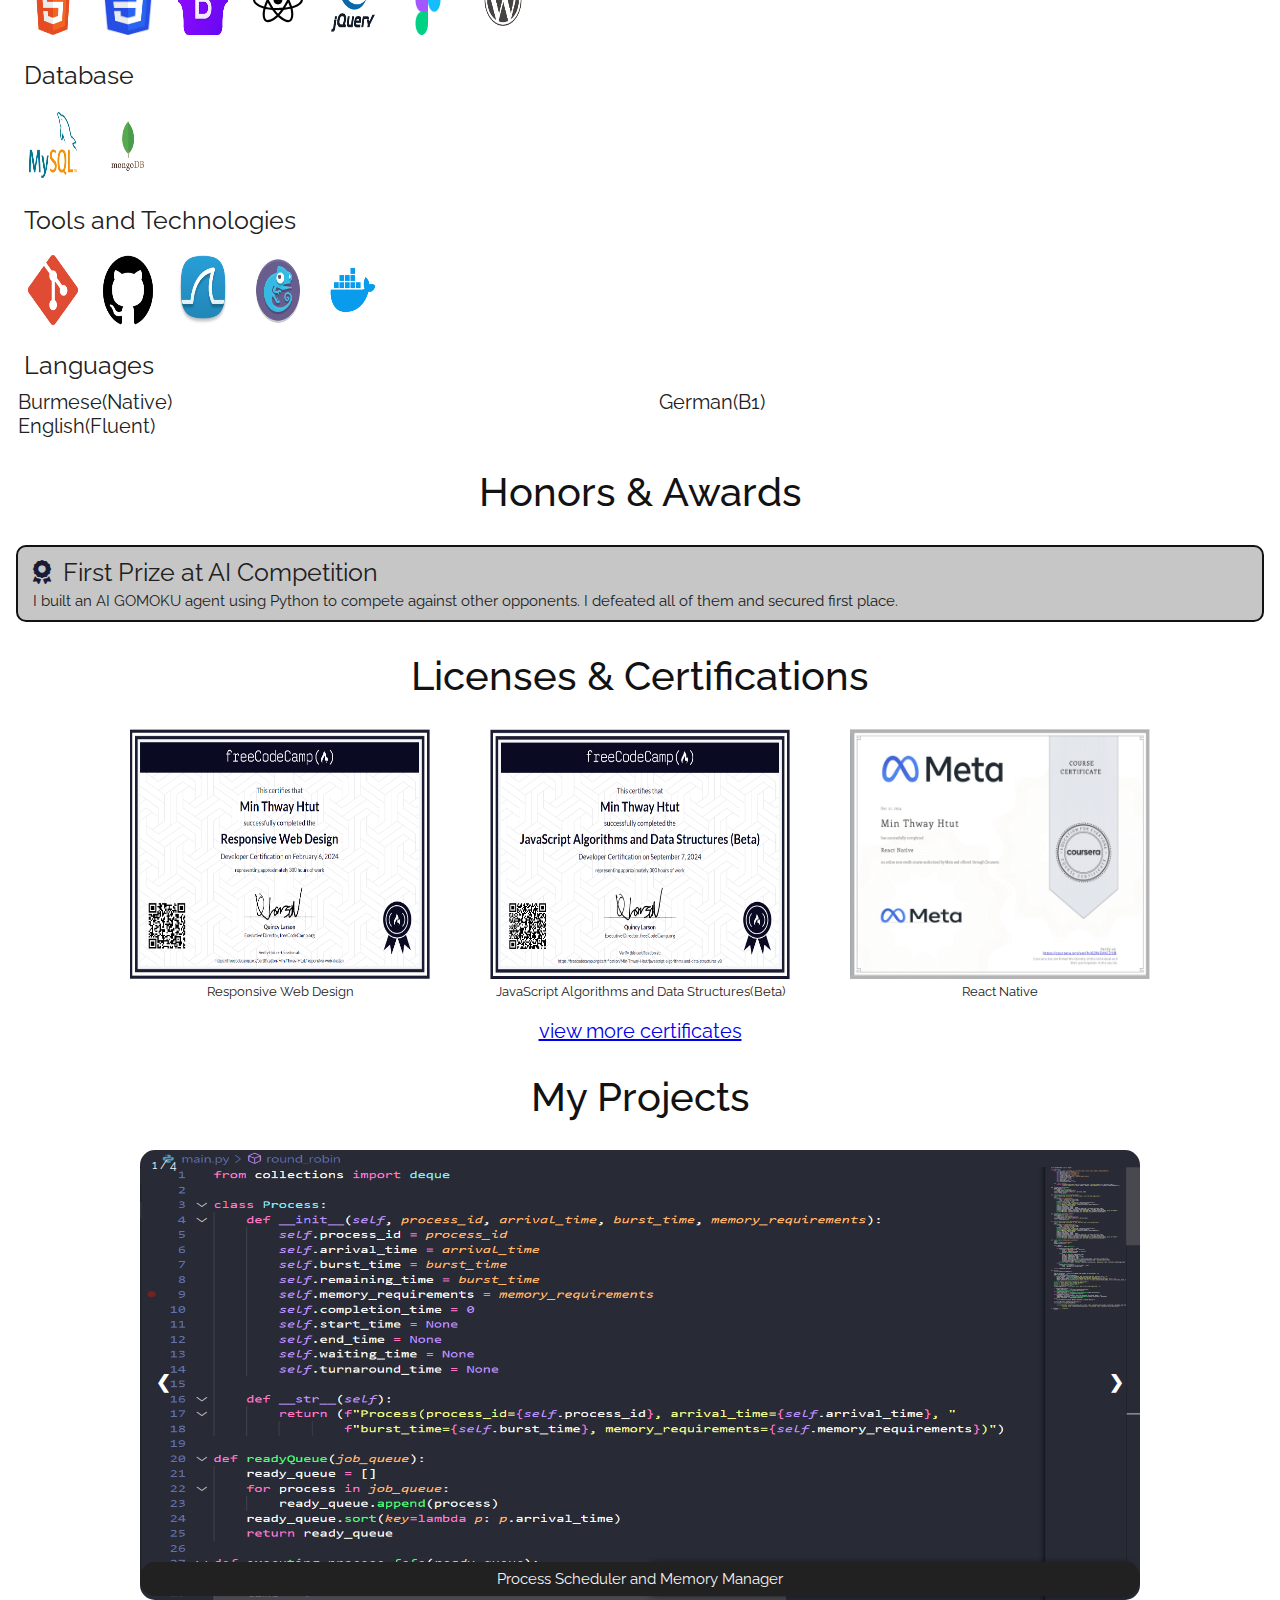
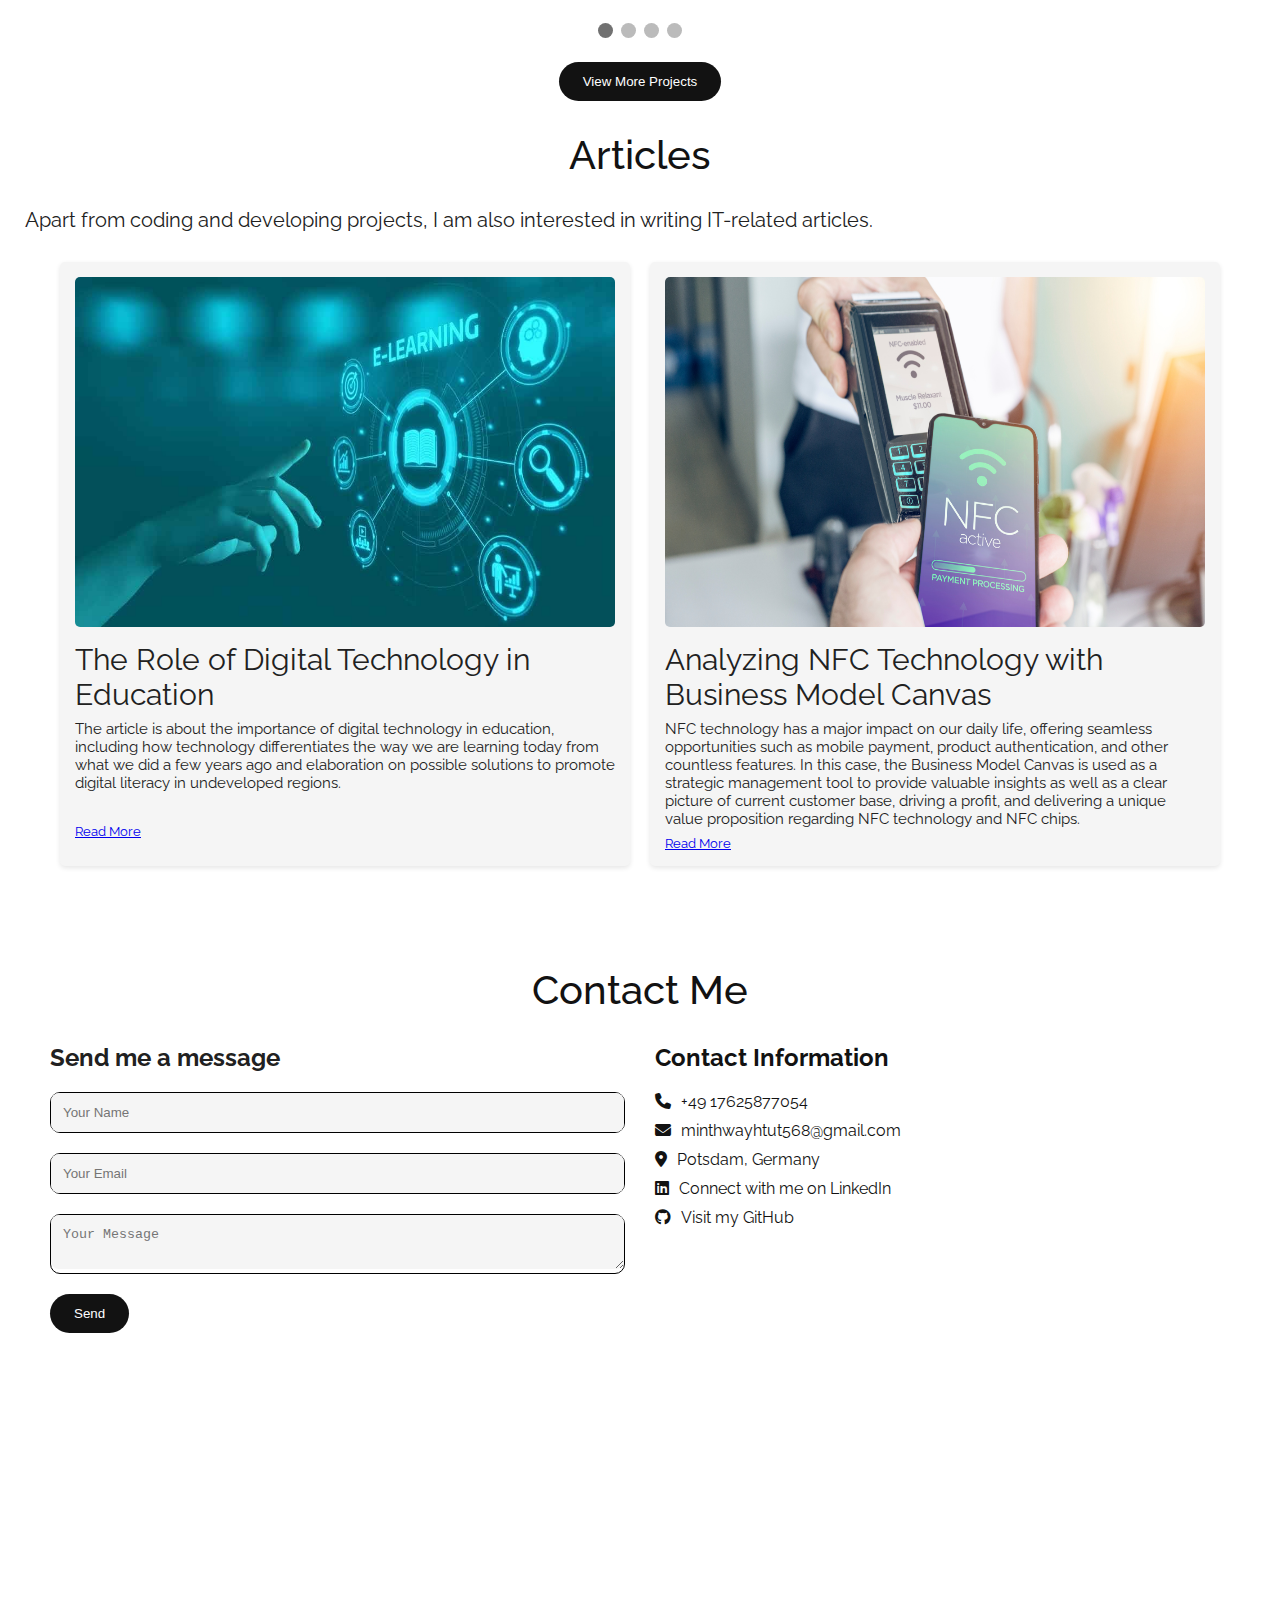
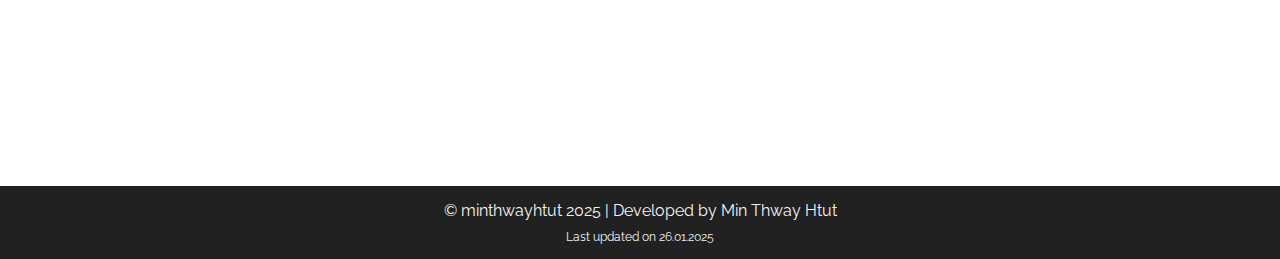
==== commit de331a79: "Updating Date" ====
--- a/index.html
+++ b/index.html
@@ -275,7 +275,7 @@
 
     <footer class="footer">
         <p>&copy; minthwayhtut 2025 | Developed by Min Thway Htut</p>
-        <p id="last-update">Last updated on 23.01.2025</p>
+        <p id="last-update">Last updated on 26.01.2025</p>
     </footer>  
 
 </html>